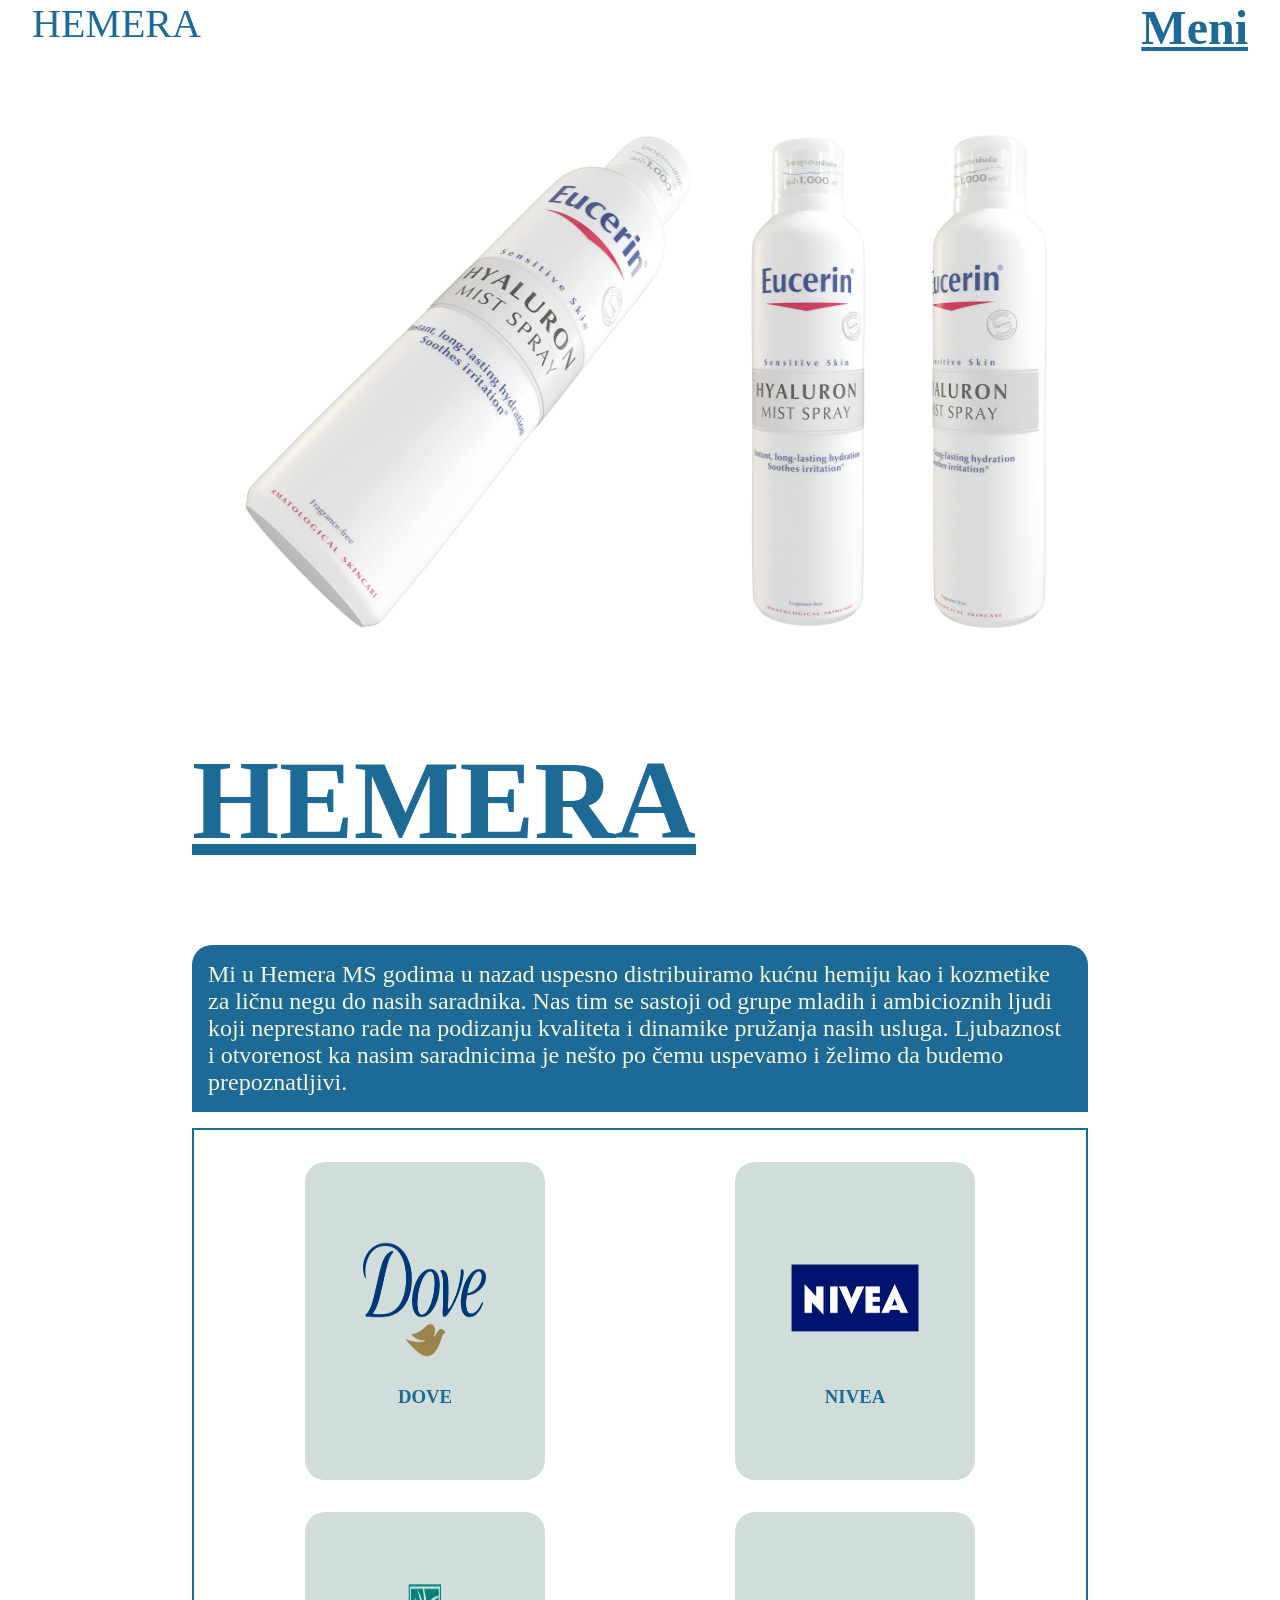
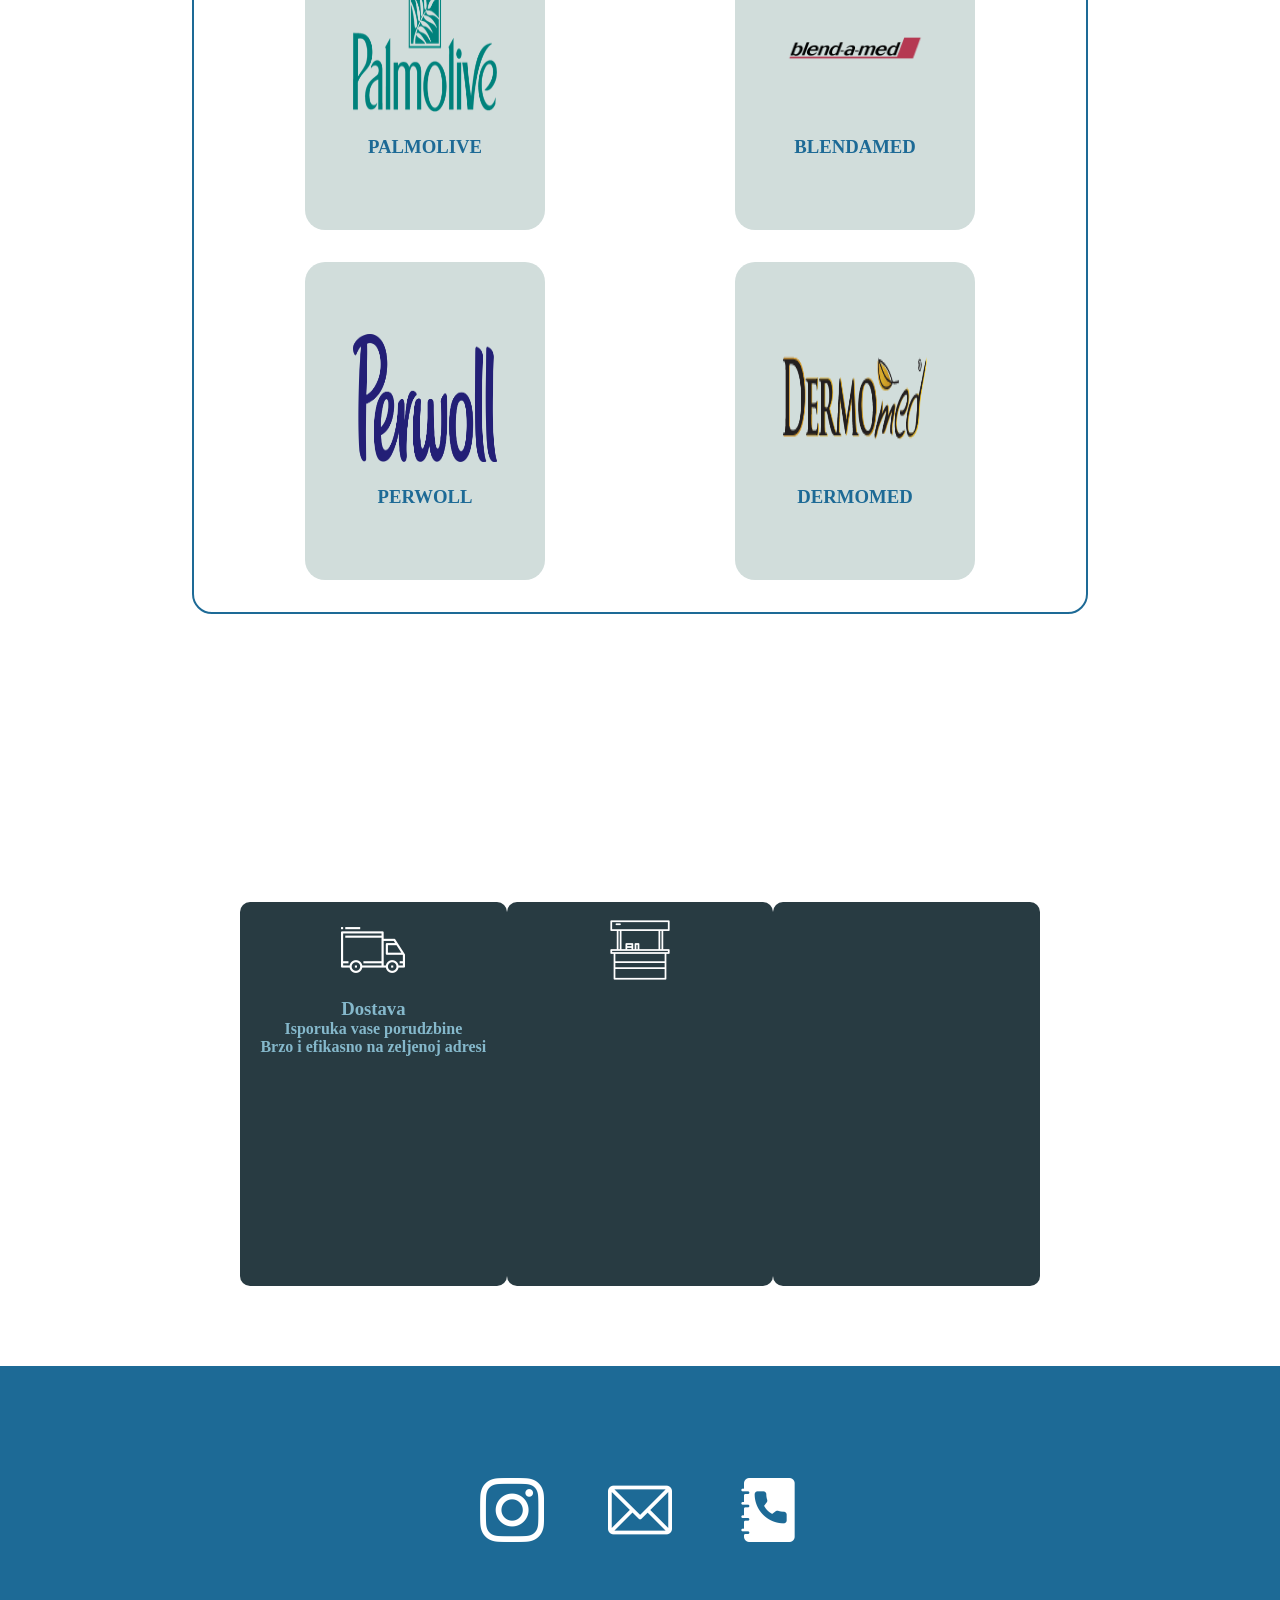
==== index.html @ ac873290 "color" ====
<!DOCTYPE html>
<html lang="en">

<head>
    <meta charset="UTF-8">
    <meta name="viewport" content="width=device-width, initial-scale=1.0">
    <meta http-equiv="X-UA-Compatible" content="ie=edge">
    <link rel="stylesheet" href="assets/css/style.css">
    <title>ITBootcamp</title>
</head>

<body>
    <header>
        <div class="header__div">
            <div class="logo">
                <a href="index.html">
                    HEMERA
                </a>
            </div>
            <div class="menu">
                <h2>Meni</h2>
            </div>
        </div>
        <div class="holder-nav">
            <nav class="nav">
                <ul class="nav-list">
                    <a href="index.html">
                        <li>Pocetna</li>
                    </a>
                    <a href="about.html">
                        <li>O nama</li>
                    </a>
                    <a href="products.html">
                        <li>Proizvodi</li>
                    </a>
                    <a href="contacts.html">
                        <li>Kontakt</li>
                    </a>
                </ul>
            </nav>
        </div>
    </header>
    <main class="main">

        <div class="slide-article">
            <img src="./assets/images/images/niveahd2.jpg" alt="slide-img" class="slide">
        </div>

        <div class="title-article">
            <h1>hemera</h1>
        </div>

        <div>
            <div class="about-article">
                <p>Mi u Hemera MS godima u nazad uspesno distribuiramo kućnu hemiju kao i kozmetike za ličnu negu do
                    nasih saradnika.
                    Nas tim se sastoji od grupe mladih i ambicioznih ljudi koji neprestano rade na podizanju kvaliteta i
                    dinamike pružanja nasih usluga.
                    Ljubaznost i otvorenost ka nasim saradnicima je nešto po čemu uspevamo i želimo da budemo
                    prepoznatljivi.
                </p>
            </div>
            <div class="cards-article">

            </div>
        </div>
        <div class="home-business">
            
        </div>
        <div class="services">
            <div class="services-item">
                <img src="/assets/images/images/truck.png" alt="truck">
                <h3>Dostava</h3>
                <h4>Isporuka vase porudzbine</h4>
                <h4>Brzo i efikasno na zeljenoj adresi</h4>
                
            </div>
            <div class="services-item">
                <img src="/assets/images/images/market (2).png" alt="">
            </div>
            <div class="services-item"></div>
        </div>
    </main>
    <footer class="footer">
        <div>
            <div>
                <img src="../assets/images/images/instagram.png" alt="instagram">
            </div>
            <div>
                <img src="../assets/images/images/email.png" alt="email">
            </div>
            <div>
                <img src="../assets/images/images/phone-book.png" alt="phone-book">
            </div>
        </div>
    </footer>

    <script src="src/clicks.js"></script>
    <script src="src/home.js"></script>
</body>

</html>
---- assets/css/style.css ----
/*type------------------------------------------*/
* {
  box-sizing: border-box;
  margin: 0;
  padding: 0;
  
}
html, body{
  padding:0;
  margin:0;
  text-align: center;
  display: flex;
  flex-direction: column;
  align-items: center;
  width: 100%;
  height: 100%;
  font-family: 'Mali', cursive;
}

header {
  
  margin: 0;
  padding: 0;
  width: 100%;
  display: flex;
  flex-direction: column;
  /* background: rgb(206, 205, 196); */
  position: fixed;
  top: 0;
  z-index: 20;
}
.header__div{
  width: 100vw;
  display: flex;
  justify-content: space-between;
}
.logo {
  
  margin-left: 1rem;
  width: 5rem;
  height: 5rem;
}
.logo a {
  color: #1D6A96;
  font-size: 2.5rem;
  text-decoration: none;
  margin: 1rem;
}
.nav {
  display: none;
  flex-direction: column;
  align-items: center;
  justify-content: flex-end;
  height: 80vh;
  width: 100%;
  margin-top: 7rem;
  margin-bottom: 0;
  background-color:#1D6A96;
}
.display {
  display: flex;
}

.display_none {
  display: none;
}
.nav-list a {
  list-style: none;
  margin-right: 2rem;
  
}

.nav-list a {
  text-decoration: none;
  padding: 0.5rem 1rem ;
  color:rgba(255, 247, 247, 0.2);
  font-weight: 700;
  font-size: 3rem;
  
}

.nav-list li:hover,
.nav-list li:active {
  border-radius: 20px;
  text-decoration: none;
  border-bottom: 4px solid rgb(255, 247, 247);
  color: rgb(255, 247, 247);
}
.menu {
  color: #1D6A96;
  margin-right: 2rem;
  text-decoration: underline;
  font-size: 2rem;
}
.menu:hover {
  cursor: pointer;
}

/* FOOTER */
footer {
  width: 100%;
  height: 20rem;
  background-color: #1D6A96;
  display: flex;
  justify-content: center;
  align-items: center;
  margin: 0;
  padding: 7rem;
}
footer div {
  display: flex;
  align-items: center;
  justify-content: space-around;
  cursor: pointer;
}
footer img {
  width: 4rem;
  height: 4rem;
  margin: 0 2rem;
}

/* HOME */
main {
  width: 100%;
  display: flex;
  flex-direction: column;
  align-items: center;
  margin: 0;
}
main section {
  width: 70vw;
}

.slide-article img {
  margin-top: 7rem;
  width: 70vw;
  height: 60vh;
}

.title-article {
  margin: 5rem 0;
  width: 70vw;
  text-transform: uppercase;
  font-size: 3.5rem;
  text-align: left;
  color: #1D6A96;
  text-decoration: underline;
}

.about-article {
  width: 70vw;
  background-color:  #1D6A96;
  color: beige;
  text-align: left;
  padding: 1rem;
  font-size: 1.5rem;
  border-radius: 20px 20px 0 0;
}

.cards-article {
  margin: 1rem 0 1rem 0;
  padding: 1rem;
  width: 70vw;
  display: flex;
  flex-wrap: wrap;
  justify-content: space-around;
  border: 2px solid #1D6A96;;
  border-radius: 0 0 20px 20px;
}
 .div-card {
  display: flex;
  flex-direction: column;
  margin: 1rem 2rem;
  padding: 4.5rem 3rem;
  background: #d1dddb;
  border-radius: 20px;
  color: #1D6A96;
  font-weight: 800;
  text-transform: uppercase;
  
}
.div-card img {
    width: 9rem;
    height: 8rem;
    margin-bottom: 1.5rem;
}

.home-business{
 background:  linear-gradient(to left, #1D6A96 10%, transparent),
 url('/assets/images/images/yes.jpg') ;
 background-size: cover;
 background-position: center;
 /* filter: grayscale(100%); */
 background-attachment: fixed;
 border-radius: 10px 10px 0 0 ;
  width: 70vw;
  height: 15vw;
  color: blue;
}

.services {
  /* background-color:rgba(200, 200, 200,.4); */
  margin: 2rem 0;
  padding: 3rem;
  width: 70vw;
  display: flex;
  justify-content: space-around;
}
.services-item {
  border-radius: 10px;
  display: flex;
  flex-direction: column;
  align-items: center;
  width: 20rem;
  height: 24rem;
  background: #283b42;
  color: #85B8CB;
}
.services-item img {
  width: 6rem;
  height: 6rem;
  padding: 1rem;
}
@media (max-width: 360px){
  .slide-article {
    background-image: url('/assets/images/images/eucerin2.jpg');
  }
  .title-article {
    font-size: 2rem;
  }
}

/* ABOUT */

.about-section {
  display: flex;
  flex-direction: column;
  align-items: stretch;
  width: 70vw;
  margin: 0;
  padding: 0;
}

.about-img_div {
  width: 70vw;
  height: 70vh;
background-image: url('../images/images/dove\ 7.jpg');
background-attachment: fixed;
background-size: cover;
filter: grayscale(70);
z-index: -21;
}

.desc-left {
  width: 65vw;
  font-size: 1.3rem;
  font-weight: 600;
  padding-left: 2rem;
  margin: 4rem 0 ;
  text-align: left;
  color:  #1D6A96;
  border-left: 6px solid #1D6A96;;
}
.desc-right {
  font-size: 1.3rem;
  font-weight: 600;
  padding-right: 2rem;
  margin: 4rem 0 ;
  text-align: right;
  background-color: rgba(80, 57, 184,0.1);;
  color:  #1D6A96;
  border-right: 6px solid #1D6A96;
  border-radius: 10px 0 0 10px;
}

.about-section p::first-letter {
  padding-left: 1rem;
}
.about-section h1 {
  
  margin: 7rem 0 3rem;
  width: 70vw;
  text-transform: uppercase;
  font-size: 4rem;
  text-align: left;
  color: #1D6A96;
  text-decoration: underline;
}

@media(max-width: 360px) {
  .about-section h1 {
    font-size: 2rem;
  }
}


/* PRODUCTS */


#select {
  font-size: 1.2rem;
  width: 12rem;
  background-color: none;
  color: rgba(80, 57, 184, 1);
  padding: 0.4rem;
  border-radius: 10px;
  outline: none;
}
.option:hover {
  background: rgba(80, 57, 184, 1);
}
.full-price {
  margin: 9rem  0 2rem  ;
  border-bottom: 6px solid rgba(80, 57, 184,0.5);
  color: #1D6A96;
  font-size: 2rem;
}

.full-price a {
  text-decoration: none;
  color: rgba(80, 57, 184, 1);
}
.articles-div {
  display: flex;
  justify-content: center;
  flex-wrap: wrap;
  margin-top: 7rem;
  padding: 3rem;

}
.articles-div div {
  margin: 1.6rem;
  font-size: 0.8rem;
  padding: 0.5rem;
  width: 8rem;
}

.articles-div div:hover{
  box-shadow: gray 5px 5px 5px 5px;
  font-weight: 500;

}

.articles-div div:hover p {
  color: rgba(80, 57, 184,1);;
}


.articles-div img {
  width: 6rem;
  height: 6rem;
  margin: 1.3rem 0;
}
@media(max-width: 360px) {
  .main {
    width: 100%;
  }
  .articles-div img {
    width: 3rem;
    height: 3rem;
    margin: 1.3rem 0;
  }
  .articles-div div {
    width: 5rem;
    margin: 1rem;
  }
}

/* CONTACTS */


.contact-holder {
  display: flex;
  flex-direction: column;
  align-items: center;
  justify-content: center;
  width: 100%;
} 

.contact-holder article {
  display: flex;
  justify-content: center;
  width: 70vw;
}

.contact-img {
  background: url('/assets/images/images/kontakt.jpg') no-repeat;
  background-size: cover;
  filter: grayscale(10);
  background-attachment: fixed;
  margin: 9rem 0 4rem;
  display: flex;
  justify-content: center;
  align-items: center;
  width: 100%;
  height: 70vh;
  padding: 10rem 0 5rem 0;
}

.contact-txt {
  display: flex;
  flex-direction: column;
  /* align-items: center; */
  font-size: 1rem;
  text-transform: capitalize;
  padding: 1.3rem 2.5rem;
  color: #1D6A96;
  width: 70vw;;
  text-align: left;
}

.contact-txt p{
  padding: 1rem 0;
}

@media(max-width: 360px) {
  .contact-img {
    height: 100px;
  }
  .contact-holder article {
    width: 100%;
    display: flex;
    flex-direction: column;
    align-items: center;
  }
}
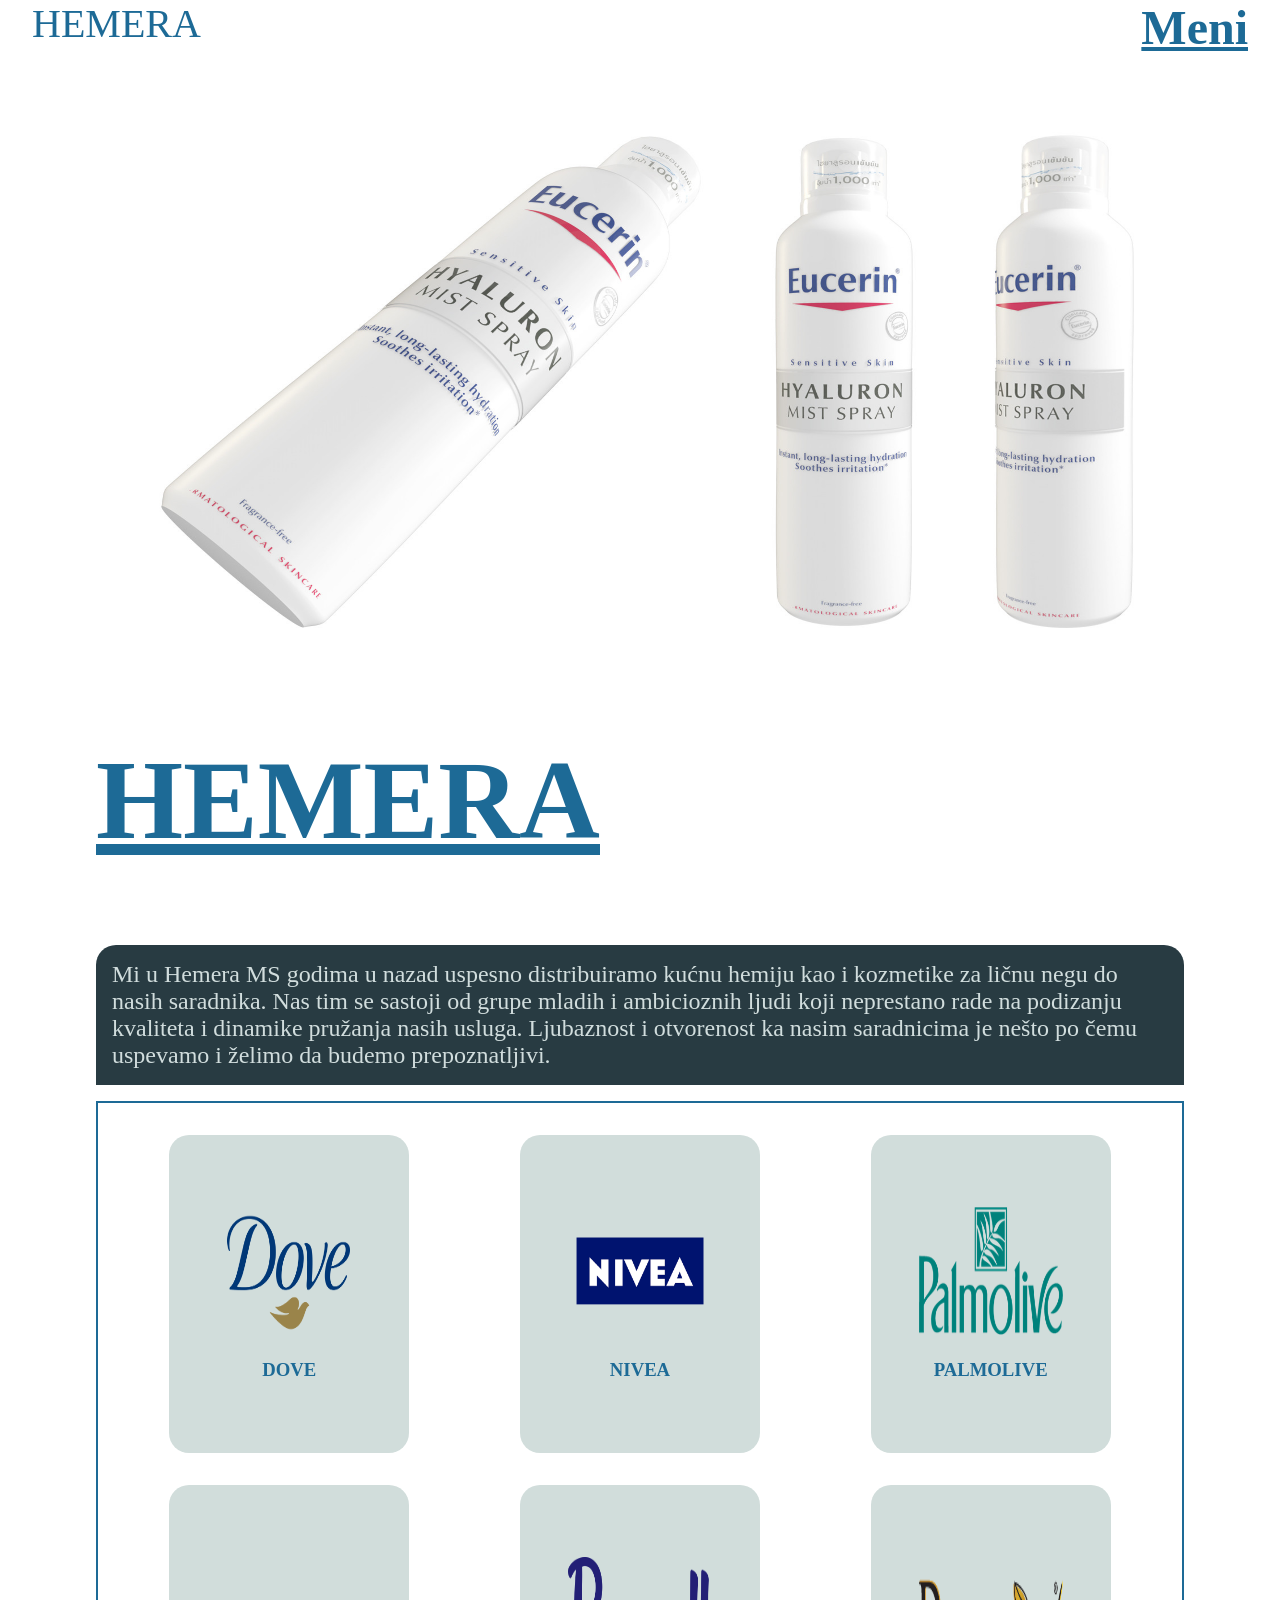
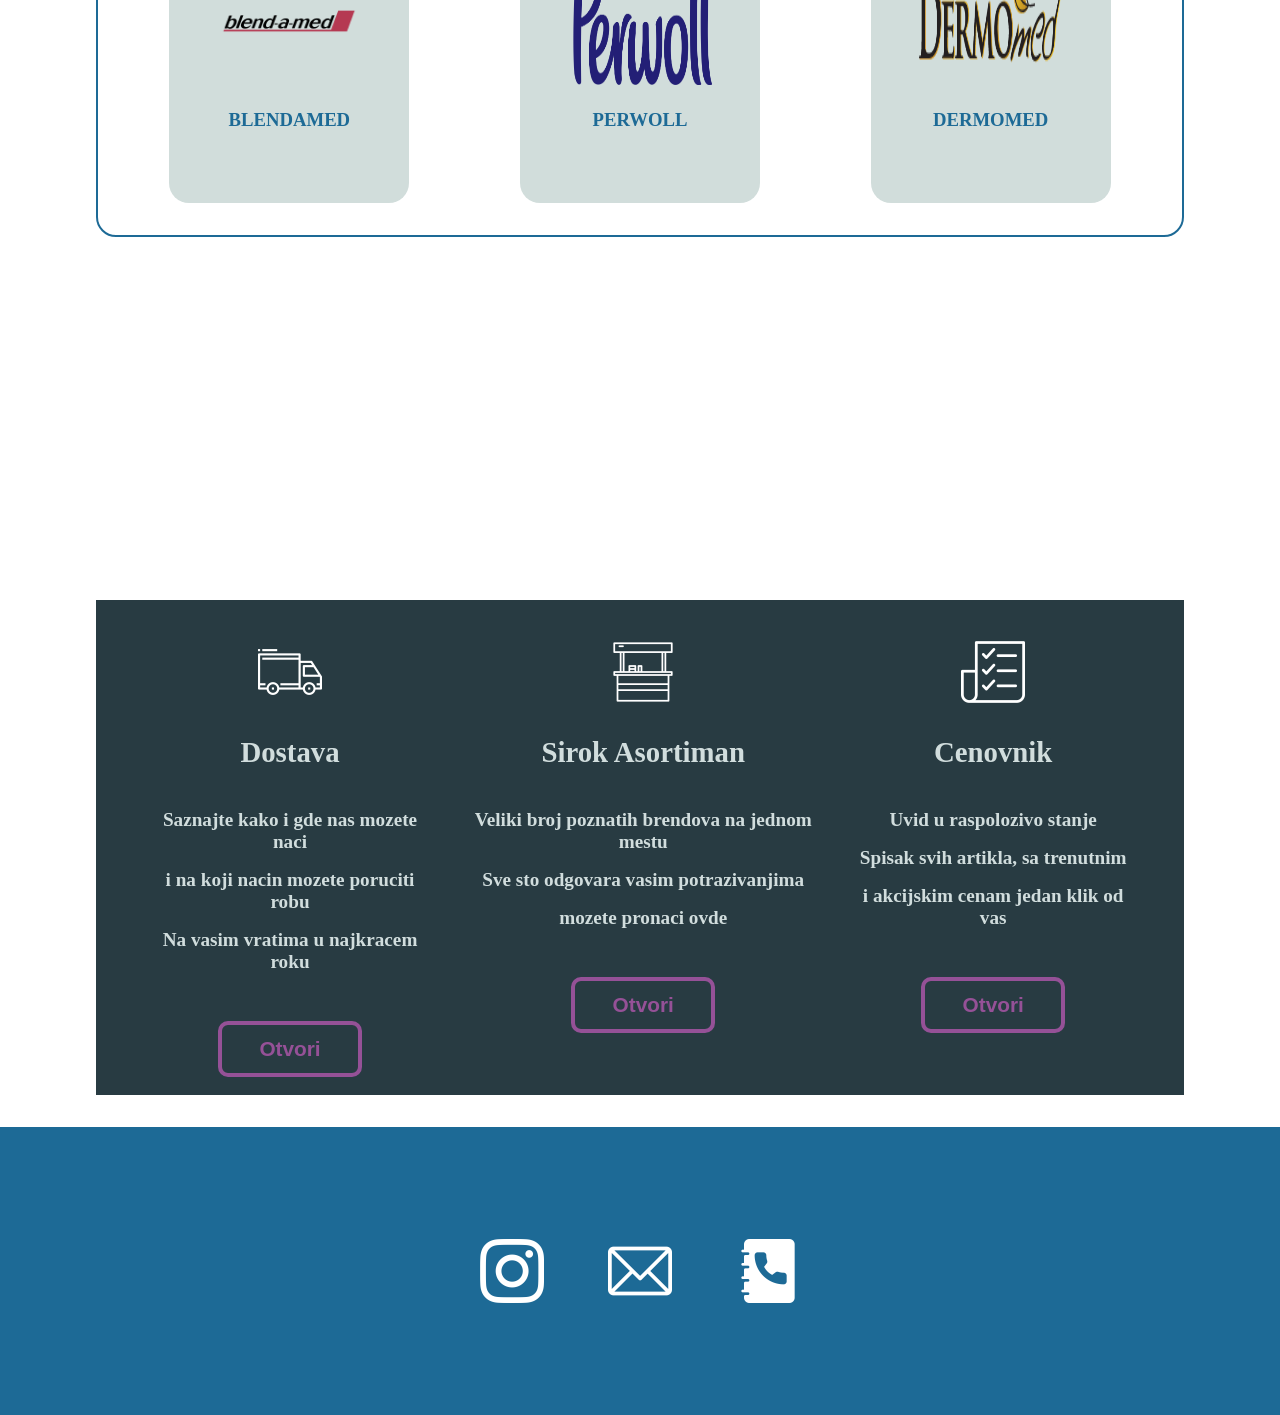
==== commit 06be988a: "style" ====
--- a/index.html
+++ b/index.html
@@ -68,17 +68,36 @@
             
         </div>
         <div class="services">
-            <div class="services-item">
+            <article class="services__item">
                 <img src="/assets/images/images/truck.png" alt="truck">
-                <h3>Dostava</h3>
-                <h4>Isporuka vase porudzbine</h4>
-                <h4>Brzo i efikasno na zeljenoj adresi</h4>
-                
-            </div>
-            <div class="services-item">
-                <img src="/assets/images/images/market (2).png" alt="">
-            </div>
-            <div class="services-item"></div>
+                <h1>Dostava</h1>
+                <p>Saznajte kako i gde nas mozete naci</p>
+                <p>i na koji nacin mozete poruciti robu</p>
+                <p>Na vasim vratima u najkracem roku</p>
+                <a href="/contacts.html">
+                    <button>Otvori</button>
+                </a>
+            </article>
+            <article class="services__item">
+                <img src="/assets/images/images/market (2).png" alt="market">
+                <h1>Sirok Asortiman</h1>
+                <p>Veliki broj poznatih brendova na jednom mestu</p>
+                <p>Sve sto odgovara vasim potrazivanjima</p>
+                <p>mozete pronaci ovde</p>
+                <a href="/products.html">
+                    <button>Otvori</button>
+                </a>
+            </article>
+            <article class="services__item">
+                <img src="/assets/images/images/list.png" alt="list">
+                <h1>Cenovnik</h1>
+                <p>Uvid u raspolozivo stanje</p>
+                <P>Spisak svih artikla, sa trenutnim</P>
+                <p>i akcijskim cenam jedan klik od vas</p>
+                <a href="/cenovnik.xls">
+                    <button id="services__btn--cta">Otvori</button>
+                </a>
+            </article>
         </div>
     </main>
     <footer class="footer">
--- a/assets/css/style.css
+++ b/assets/css/style.css
@@ -133,13 +133,13 @@
 
 .slide-article img {
   margin-top: 7rem;
-  width: 70vw;
+  width: 85vw;
   height: 60vh;
 }
 
 .title-article {
   margin: 5rem 0;
-  width: 70vw;
+  width: 85vw;
   text-transform: uppercase;
   font-size: 3.5rem;
   text-align: left;
@@ -148,9 +148,9 @@
 }
 
 .about-article {
-  width: 70vw;
-  background-color:  #1D6A96;
-  color: beige;
+  width: 85vw;
+  background-color:  #283b42;
+  color: #d1dddd;
   text-align: left;
   padding: 1rem;
   font-size: 1.5rem;
@@ -160,7 +160,7 @@
 .cards-article {
   margin: 1rem 0 1rem 0;
   padding: 1rem;
-  width: 70vw;
+  width: 85vw;
   display: flex;
   flex-wrap: wrap;
   justify-content: space-around;
@@ -193,34 +193,69 @@
  /* filter: grayscale(100%); */
  background-attachment: fixed;
  border-radius: 10px 10px 0 0 ;
-  width: 70vw;
-  height: 15vw;
+  width: 85vw;
+  height: 35vh;
   color: blue;
 }
 
 .services {
   /* background-color:rgba(200, 200, 200,.4); */
   margin: 2rem 0;
-  padding: 3rem;
+  padding: 2.5rem;
   width: 70vw;
   display: flex;
   justify-content: space-around;
-}
-.services-item {
+  width: 85vw;
+  height: 55vh;
+  background-color: #283b42;;
+}
+
+.services__item {
+  color: #d1dddd;
+  display: flex;
+  flex-direction: column;
+  align-items: center;
+  justify-content: baseline;
+  
+}
+.services__item h1 {
+  font-size: 1.8rem;
+  margin-bottom: 2rem;
+}
+.services__item p {
+  font-weight: bold;
+  font-size: 1.2rem;
+  margin: 0.5rem;
+}
+.services__item img {
+  width: 4rem;
+  height: 4rem;
+  margin-bottom: 2rem;
+}
+.services__item button {
+  width: 9rem;
+  height: 3.5rem;
+  margin-top: 2.5rem;
+  background: none;
   border-radius: 10px;
-  display: flex;
-  flex-direction: column;
-  align-items: center;
-  width: 20rem;
-  height: 24rem;
-  background: #283b42;
-  color: #85B8CB;
-}
-.services-item img {
-  width: 6rem;
-  height: 6rem;
-  padding: 1rem;
-}
+  border: 4px solid #955197;;
+  color: #955197;;
+  font-size: 1.3rem;
+  font-weight: 600;
+  cursor: pointer;
+  outline: none;
+}
+.services__item button:hover {
+  border: none;
+  border: 6px solid #955197;;
+  font-size: 2rem;
+  color: #d1dddd;
+  transition-property: border;
+  transition-duration: 500ms;
+}
+
+
+
 @media (max-width: 360px){
   .slide-article {
     background-image: url('/assets/images/images/eucerin2.jpg');
@@ -235,14 +270,14 @@
 .about-section {
   display: flex;
   flex-direction: column;
-  align-items: stretch;
-  width: 70vw;
+  align-items: baseline;
+  width: 85vw;
   margin: 0;
   padding: 0;
 }
 
 .about-img_div {
-  width: 70vw;
+  width: 85vw;
   height: 70vh;
 background-image: url('../images/images/dove\ 7.jpg');
 background-attachment: fixed;
@@ -261,7 +296,13 @@
   color:  #1D6A96;
   border-left: 6px solid #1D6A96;;
 }
+.about-section article {
+  display: flex;
+  flex-wrap: wrap;
+  justify-content: space-evenly;
+}
 .desc-right {
+  width: 65vw;
   font-size: 1.3rem;
   font-weight: 600;
   padding-right: 2rem;
@@ -311,14 +352,15 @@
 }
 .full-price {
   margin: 9rem  0 2rem  ;
-  border-bottom: 6px solid rgba(80, 57, 184,0.5);
-  color: #1D6A96;
-  font-size: 2rem;
+  border-bottom: 6px solid #283b42;
+  color: #1D6A96;
+  font-size: 3rem;
+  font-weight: 700;
 }
 
 .full-price a {
   text-decoration: none;
-  color: rgba(80, 57, 184, 1);
+  color: #283b42;
 }
 .articles-div {
   display: flex;
@@ -326,34 +368,41 @@
   flex-wrap: wrap;
   margin-top: 7rem;
   padding: 3rem;
-
+  width: 85vw;
 }
 .articles-div div {
+  display: flex;
+  flex-direction: column;
+  justify-content: space-around;
+  align-items: center;
   margin: 1.6rem;
-  font-size: 0.8rem;
+  font-size: 1.2rem;
   padding: 0.5rem;
-  width: 8rem;
-}
-
+  width: 14rem;
+  height: 18rem;
+  font-size: 1rem;
+}
 .articles-div div:hover{
   box-shadow: gray 5px 5px 5px 5px;
   font-weight: 500;
 
 }
-
 .articles-div div:hover p {
-  color: rgba(80, 57, 184,1);;
-}
-
-
+  color: #283b42;
+  font-weight: 700;
+  font-size: 1rem;
+}
 .articles-div img {
-  width: 6rem;
-  height: 6rem;
+  width: 10rem;
+  height: 10rem;
   margin: 1.3rem 0;
 }
 @media(max-width: 360px) {
   .main {
     width: 100%;
+  }
+  .articles-div {
+    padding: 0;
   }
   .articles-div img {
     width: 3rem;
@@ -362,7 +411,20 @@
   }
   .articles-div div {
     width: 5rem;
+    height: 5rem;
     margin: 1rem;
+    padding: 0;
+    font-size: 0.5rem;
+  }
+  .articles-div div:hover{
+    box-shadow: none;
+    font-size: 0.5rem;
+    padding: 0;
+    font-weight: 100;
+  }
+  .articles-div div:hover p {
+    font-weight: 100;
+    font-size: 0.5rem;
   }
 }
 
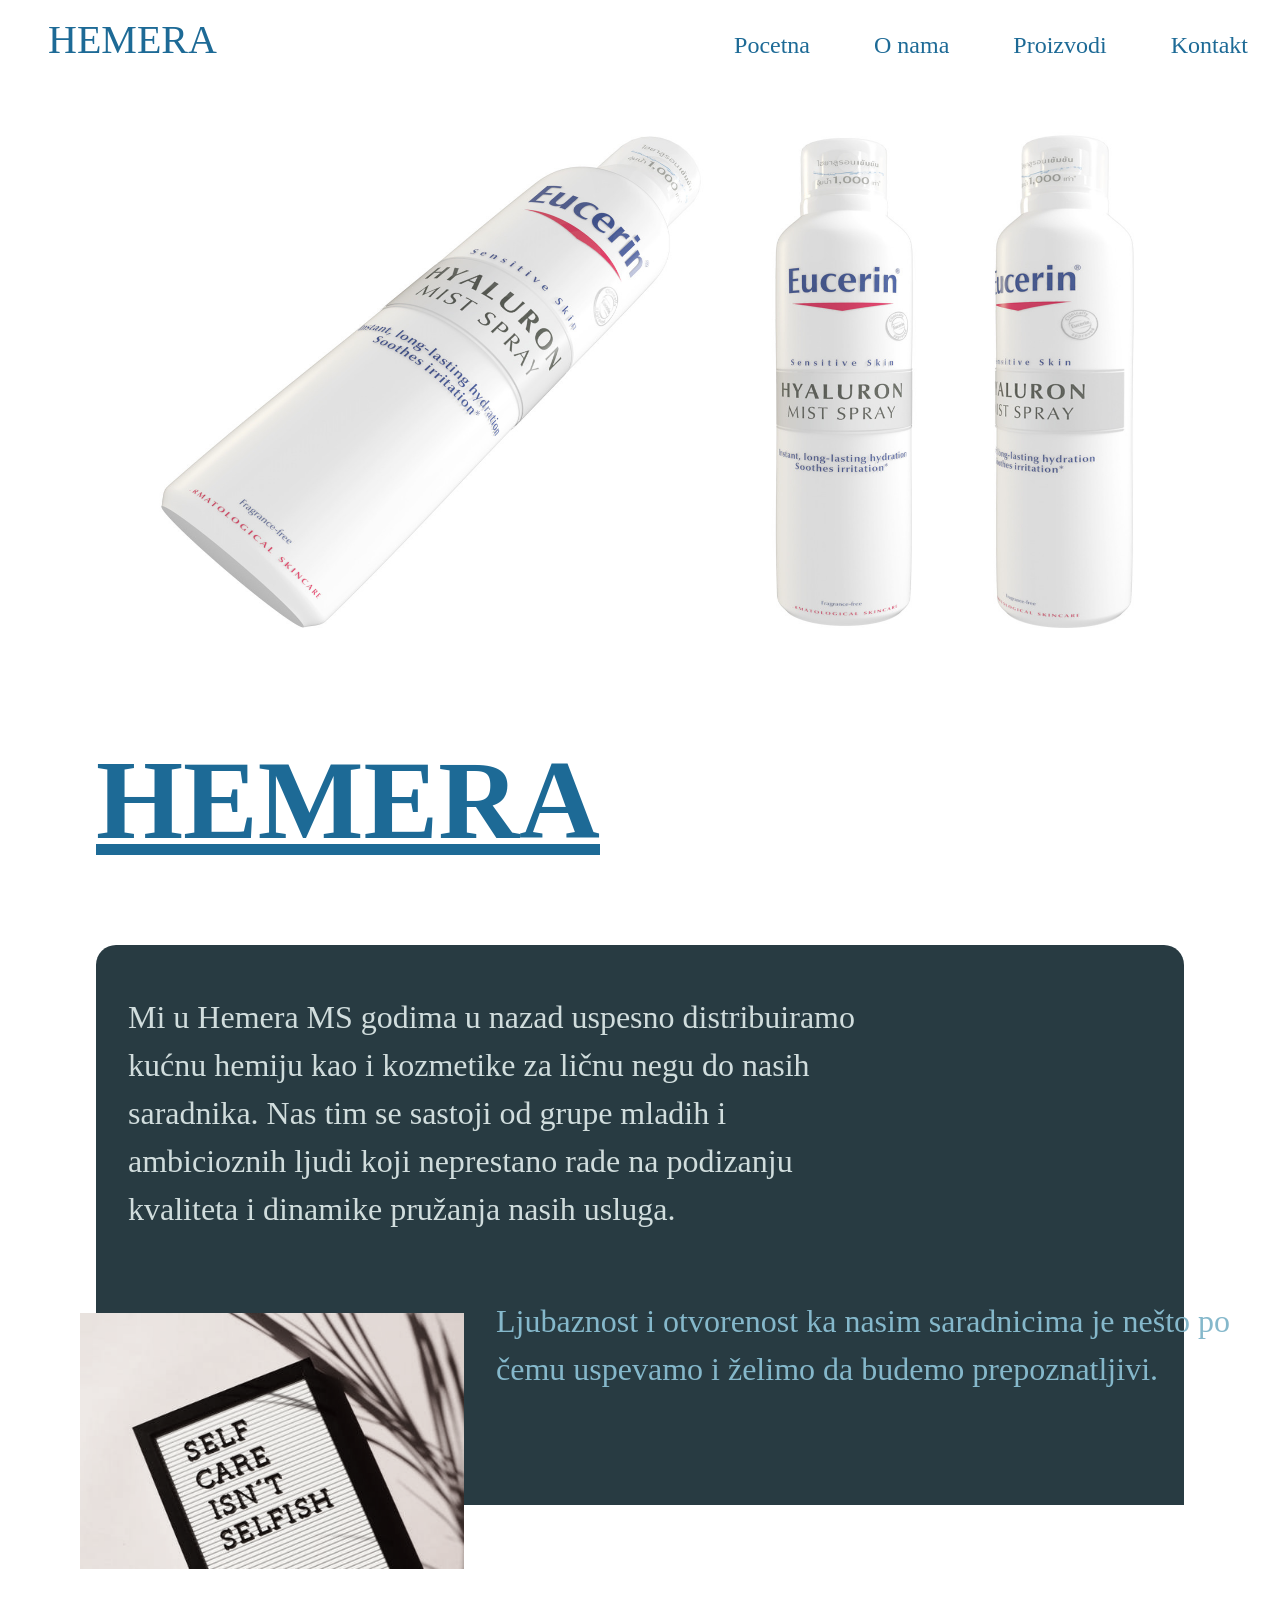
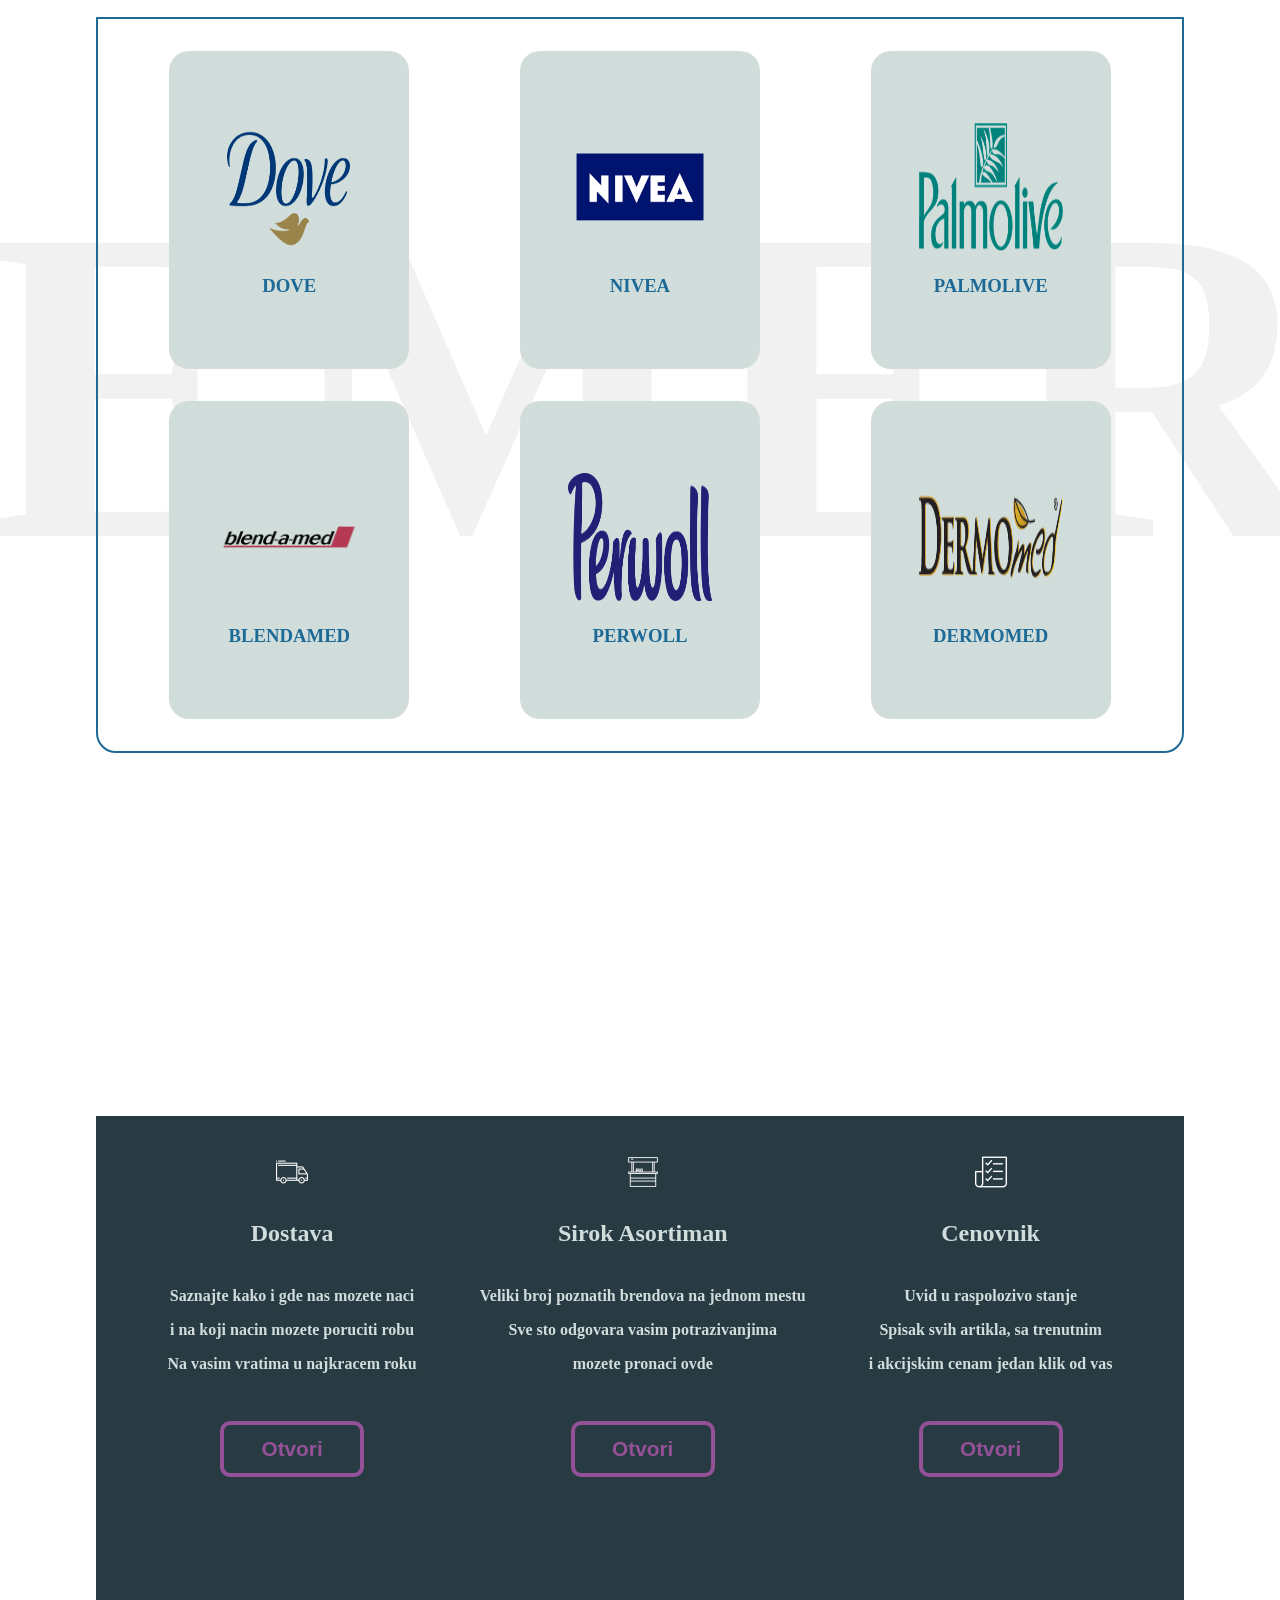
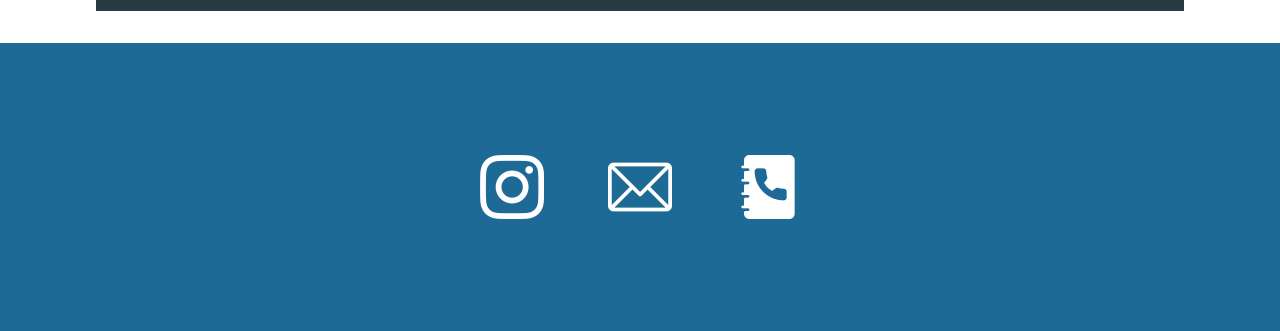
==== commit 5de59c12: "home" ====
--- a/index.html
+++ b/index.html
@@ -6,7 +6,7 @@
     <meta name="viewport" content="width=device-width, initial-scale=1.0">
     <meta http-equiv="X-UA-Compatible" content="ie=edge">
     <link rel="stylesheet" href="assets/css/style.css">
-    <title>ITBootcamp</title>
+    <title>HEMERA</title>
 </head>
 
 <body>
@@ -20,8 +20,6 @@
             <div class="menu">
                 <h2>Meni</h2>
             </div>
-        </div>
-        <div class="holder-nav">
             <nav class="nav">
                 <ul class="nav-list">
                     <a href="index.html">
@@ -38,8 +36,28 @@
                     </a>
                 </ul>
             </nav>
-        </div>
+        </div>    
+            <nav class="nav--mob">
+                <ul class="nav-list-mob">
+                    <a href="index.html">
+                        <li>Pocetna</li>
+                    </a>
+                    <a href="about.html">
+                        <li>O nama</li>
+                    </a>
+                    <a href="products.html">
+                        <li>Proizvodi</li>
+                    </a>
+                    <a href="contacts.html">
+                        <li>Kontakt</li>
+                    </a>
+                </ul>
+            </nav>
+
     </header>
+    </div>
+
+
     <main class="main">
 
         <div class="slide-article">
@@ -52,20 +70,21 @@
 
         <div>
             <div class="about-article">
+                <img src="/assets/images/images/self-care.jpeg" alt="self-care">
                 <p>Mi u Hemera MS godima u nazad uspesno distribuiramo kućnu hemiju kao i kozmetike za ličnu negu do
                     nasih saradnika.
                     Nas tim se sastoji od grupe mladih i ambicioznih ljudi koji neprestano rade na podizanju kvaliteta i
-                    dinamike pružanja nasih usluga.
-                    Ljubaznost i otvorenost ka nasim saradnicima je nešto po čemu uspevamo i želimo da budemo
-                    prepoznatljivi.
+                    dinamike pružanja nasih usluga.</p>
+                    <p id="different">Ljubaznost i otvorenost ka nasim saradnicima je nešto po čemu uspevamo i želimo da budemo
+                        prepoznatljivi.</p>
                 </p>
             </div>
             <div class="cards-article">
-
+                <H1>hemera</H1>
             </div>
         </div>
         <div class="home-business">
-            
+
         </div>
         <div class="services">
             <article class="services__item">
--- a/assets/css/style.css
+++ b/assets/css/style.css
@@ -22,20 +22,21 @@
   margin: 0;
   padding: 0;
   width: 100%;
-  display: flex;
-  flex-direction: column;
-  /* background: rgb(206, 205, 196); */
+  align-items: flex-end;
+  display: flex;
+  flex-direction: column;
   position: fixed;
   top: 0;
   z-index: 20;
 }
 .header__div{
-  width: 100vw;
+  background-color: white;
+  width: 100%;
   display: flex;
   justify-content: space-between;
 }
 .logo {
-  
+  padding: 1rem;
   margin-left: 1rem;
   width: 5rem;
   height: 5rem;
@@ -46,31 +47,48 @@
   text-decoration: none;
   margin: 1rem;
 }
-.nav {
+.nav-list{
+  color: black;
+  display: flex;
+  justify-content: space-around;
+  width: 100%;
+  list-style-type: none;
+}
+
+.nav-list a {
+  padding: 2rem;
+  text-decoration: none;
+  color: #1D6A96;
+  font-size: 1.5rem;
+}
+.nav--mob {
   display: none;
   flex-direction: column;
   align-items: center;
   justify-content: flex-end;
-  height: 80vh;
+  height: 85vh;
   width: 100%;
   margin-top: 7rem;
-  margin-bottom: 0;
+  
   background-color:#1D6A96;
+  align-self: flex-end;
 }
 .display {
   display: flex;
+  
 }
 
 .display_none {
   display: none;
 }
-.nav-list a {
+
+.nav-list-mob a {
   list-style: none;
   margin-right: 2rem;
   
 }
 
-.nav-list a {
+.nav-list-mob a {
   text-decoration: none;
   padding: 0.5rem 1rem ;
   color:rgba(255, 247, 247, 0.2);
@@ -79,14 +97,15 @@
   
 }
 
-.nav-list li:hover,
-.nav-list li:active {
+.nav-list-mob li:hover,
+.nav-list-mob li:active {
   border-radius: 20px;
   text-decoration: none;
   border-bottom: 4px solid rgb(255, 247, 247);
   color: rgb(255, 247, 247);
 }
 .menu {
+  display: none;
   color: #1D6A96;
   margin-right: 2rem;
   text-decoration: underline;
@@ -148,16 +167,43 @@
 }
 
 .about-article {
+  display: flex;
+  flex-direction: column;
   width: 85vw;
   background-color:  #283b42;
   color: #d1dddd;
+  padding: 1rem;
+  margin-bottom: 7rem;
+  border-radius: 20px 20px 0 0;
+  position: relative;
+
+}
+.about-article p {
   text-align: left;
-  padding: 1rem;
-  font-size: 1.5rem;
-  border-radius: 20px 20px 0 0;
+  width: 70%;
+  margin: 2rem 1rem;
+  line-height: 3rem;
+  font-size: 2rem;
+  
+  
+
+}
+#different {
+  color: #85b8cb;
+  text-align: left;
+  margin-left: 24rem ;
+}
+.about-article img {
+  filter: grayscale(80%);
+  width: 24rem;
+  position: absolute;
+  bottom: -4em;
+  left: -1em;
+  z-index: 2;
 }
 
 .cards-article {
+  position: relative;
   margin: 1rem 0 1rem 0;
   padding: 1rem;
   width: 85vw;
@@ -166,6 +212,15 @@
   justify-content: space-around;
   border: 2px solid #1D6A96;;
   border-radius: 0 0 20px 20px;
+}
+
+.cards-article h1 {
+  position: absolute;
+  align-self: center;
+  z-index: -4;
+  text-transform: uppercase;
+  font-size: 28rem;
+  color: rgba(189, 185, 185, .2);
 }
  .div-card {
   display: flex;
@@ -254,15 +309,53 @@
   transition-duration: 500ms;
 }
 
-
+@media(max-width: 1440px) {
+
+ .services__item h1 {
+  font-size: 1.5rem;
+ }
+ .services__item p {
+   font-size: 1rem;
+ }
+ .services__item img {
+   width: 2rem;
+   height: 2rem;
+ }
+}
+@media(max-width: 1205px){
+  .body {
+    display: flex;
+    justify-content: center;
+  }
+  .services {
+    height: 20%;
+    display: flex;
+    align-items: center;
+  }
+  .services__item p {
+    display: none;
+  }
+}
+@media(max-width: 800px) {
+  .menu {
+    display: flex;
+  }
+  .nav {
+    display: none;
+  }
+}
 
 @media (max-width: 360px){
+
   .slide-article {
     background-image: url('/assets/images/images/eucerin2.jpg');
   }
   .title-article {
     font-size: 2rem;
   }
+  .about-article p {
+    font-size: 1.4rem;
+  }
 }
 
 /* ABOUT */
@@ -274,6 +367,7 @@
   width: 85vw;
   margin: 0;
   padding: 0;
+  
 }
 
 .about-img_div {
@@ -287,6 +381,7 @@
 }
 
 .desc-left {
+  
   width: 65vw;
   font-size: 1.3rem;
   font-weight: 600;
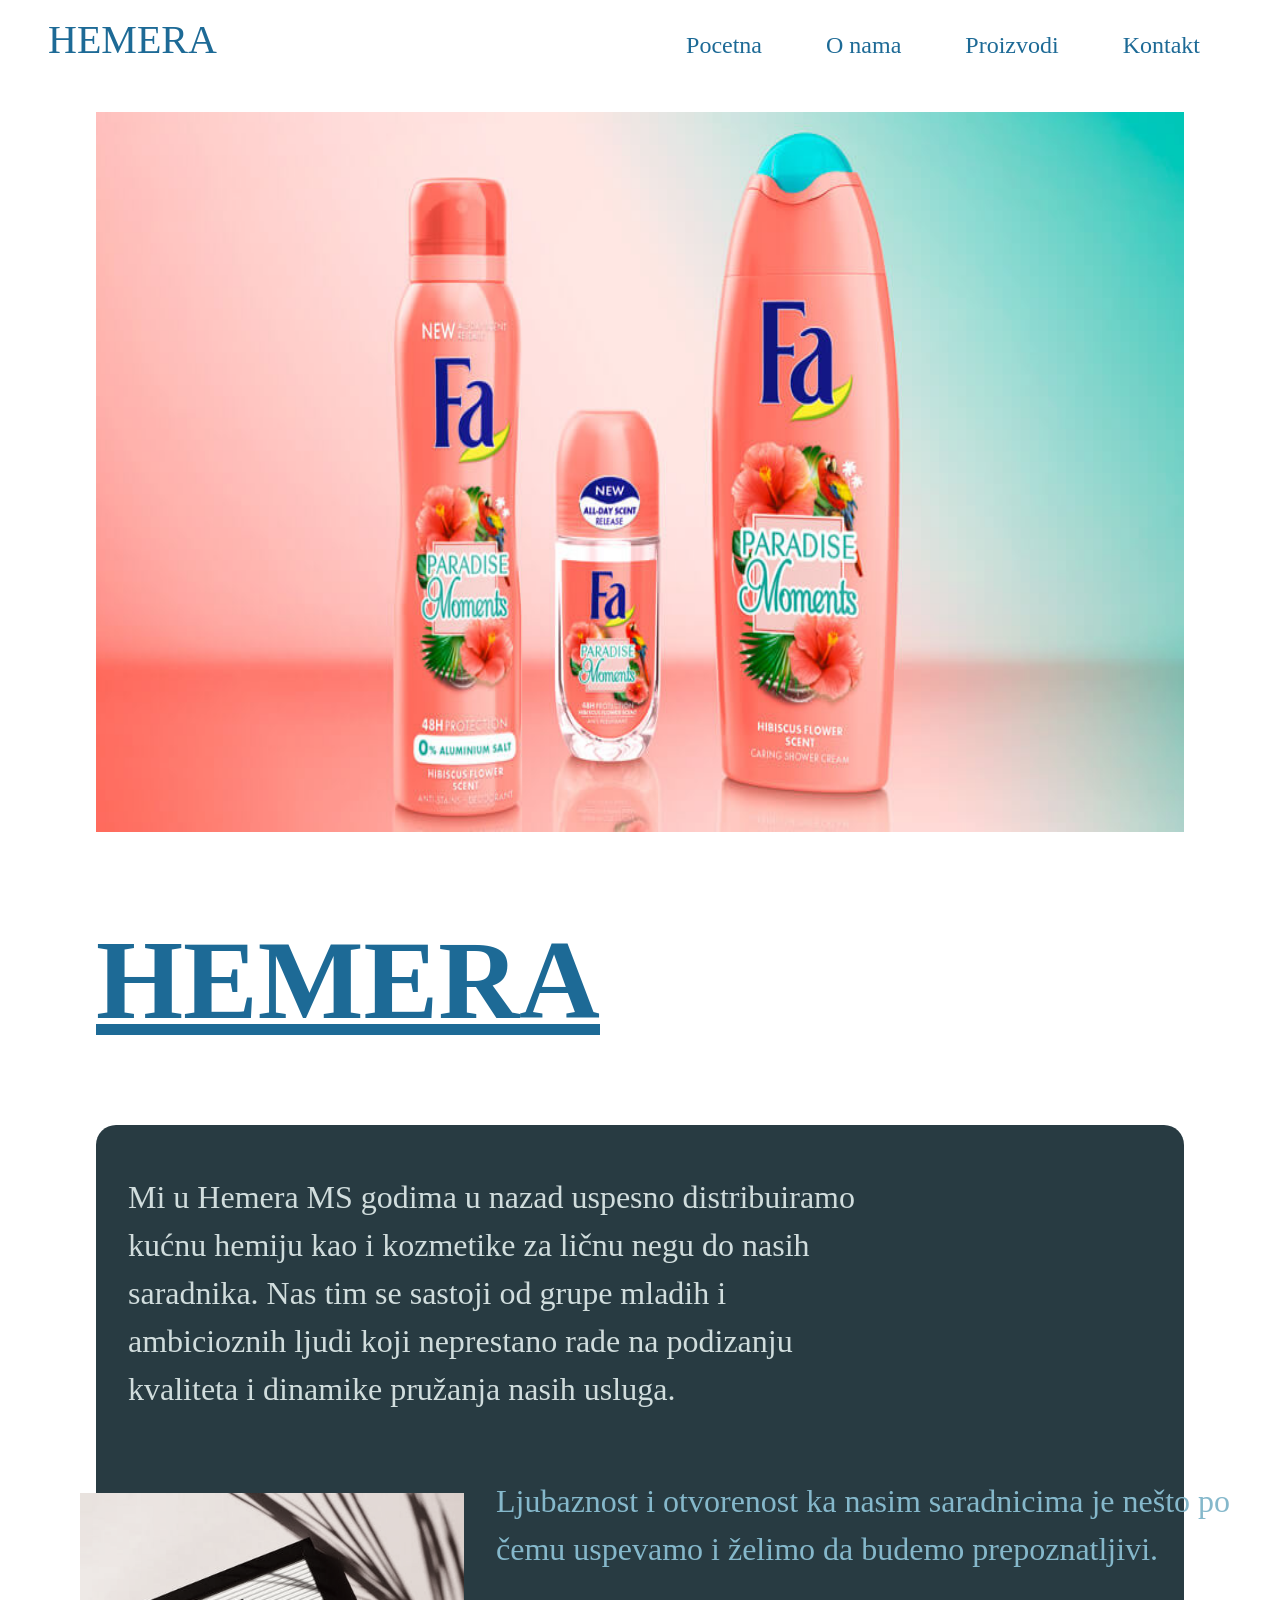
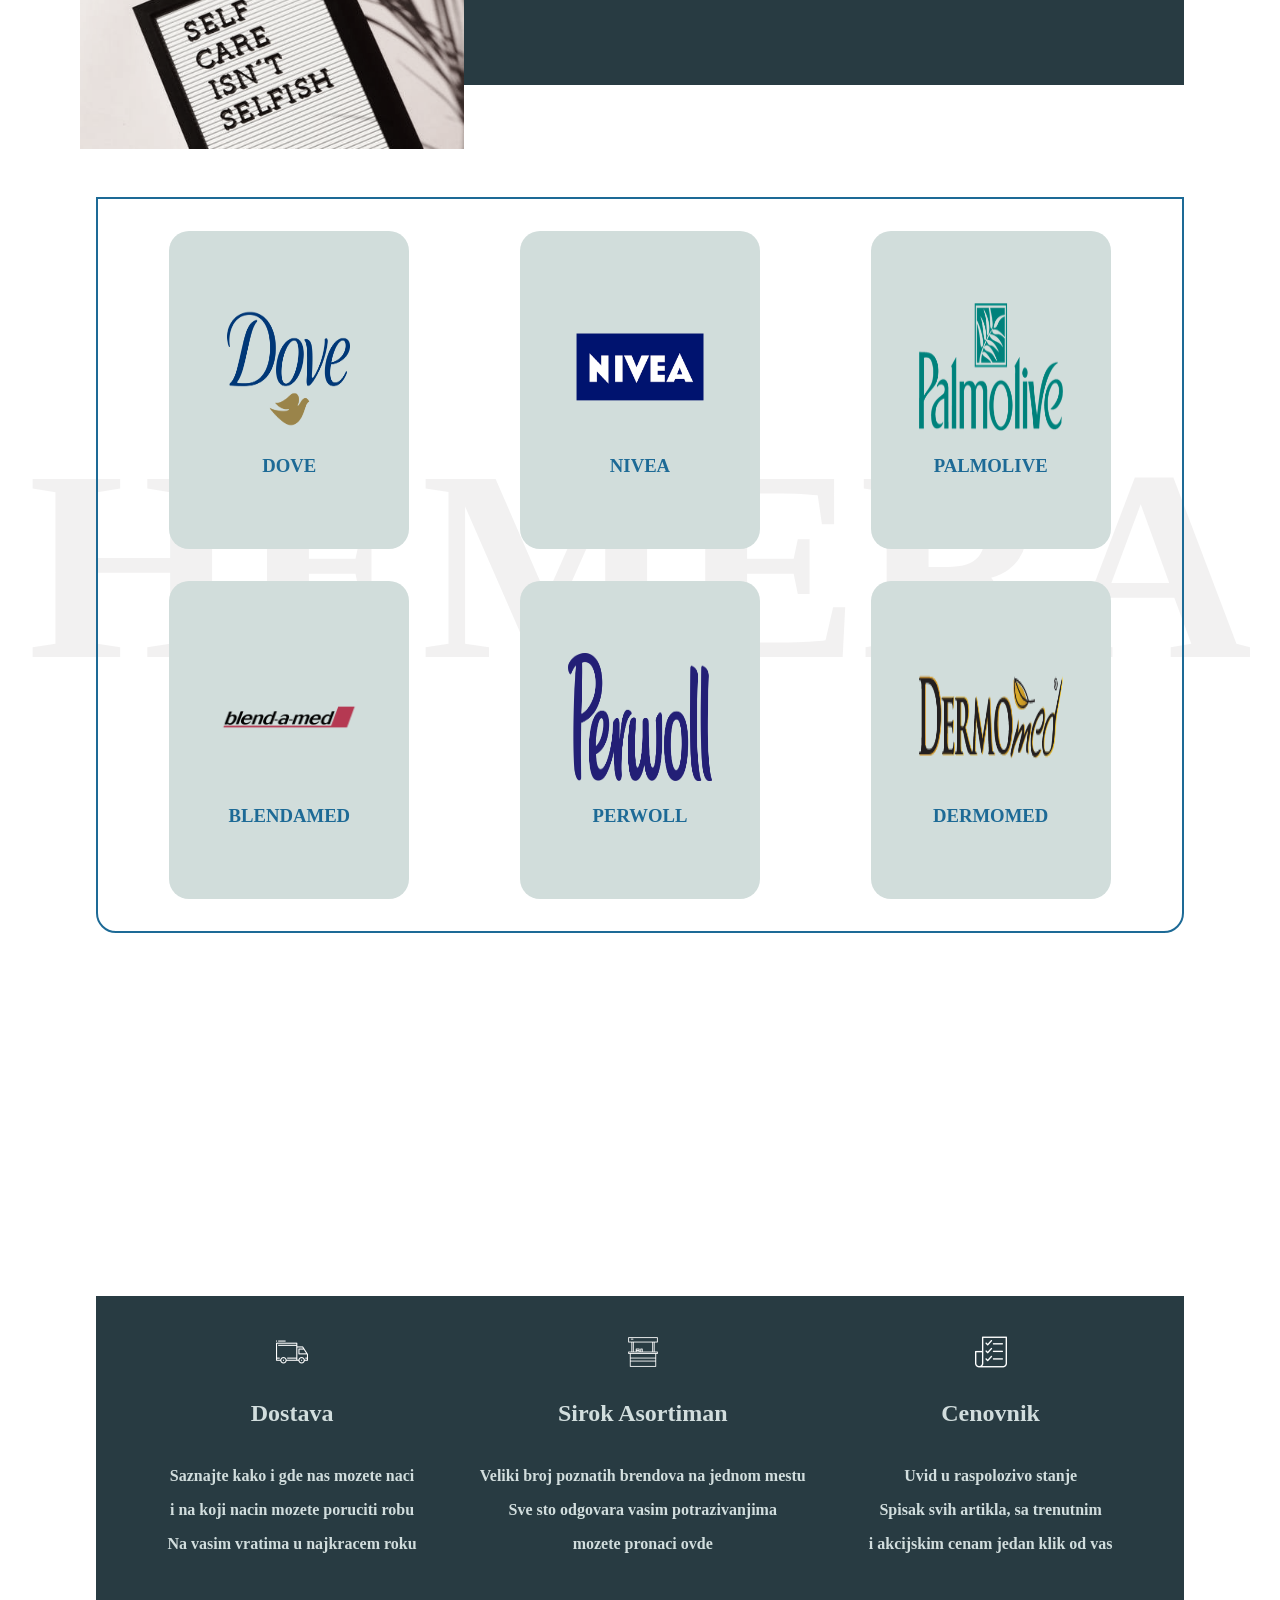
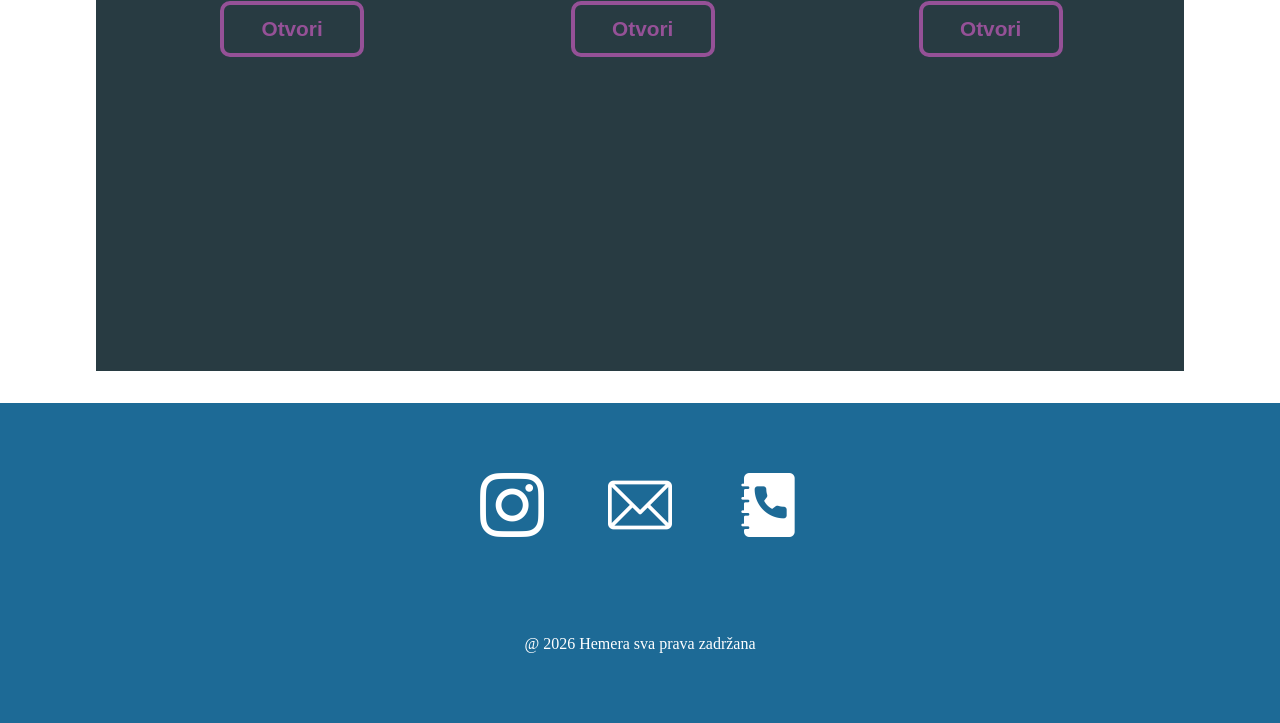
==== commit 8a7f3b6e: "products" ====
--- a/index.html
+++ b/index.html
@@ -6,7 +6,7 @@
     <meta name="viewport" content="width=device-width, initial-scale=1.0">
     <meta http-equiv="X-UA-Compatible" content="ie=edge">
     <link rel="stylesheet" href="assets/css/style.css">
-    <title>HEMERA</title>
+    <title>Veleprodaja kozmetike Hemera</title>
 </head>
 
 <body>
@@ -120,7 +120,7 @@
         </div>
     </main>
     <footer class="footer">
-        <div>
+        <div class="footer-links">
             <div>
                 <img src="../assets/images/images/instagram.png" alt="instagram">
             </div>
@@ -131,6 +131,9 @@
                 <img src="../assets/images/images/phone-book.png" alt="phone-book">
             </div>
         </div>
+        <div class="footer-txt">
+            <p>@ <span class="date"></span> Hemera sva prava zadržana</p>
+        </div>
     </footer>
 
     <script src="src/clicks.js"></script>
--- a/assets/css/style.css
+++ b/assets/css/style.css
@@ -1,9 +1,9 @@
 /*type------------------------------------------*/
 * {
-  box-sizing: border-box;
   margin: 0;
   padding: 0;
-  
+  box-sizing: border-box;
+  /* outline: 1px solid red; */
 }
 html, body{
   padding:0;
@@ -12,26 +12,30 @@
   display: flex;
   flex-direction: column;
   align-items: center;
-  width: 100%;
-  height: 100%;
+  width: 100vw;
+  /* height: 100vh; */
   font-family: 'Mali', cursive;
+  scroll-behavior: smooth;
+}
+body::-webkit-scrollbar {
+  display: none;
 }
 
 header {
   
   margin: 0;
   padding: 0;
-  width: 100%;
-  align-items: flex-end;
+  width: 100vw;
+  /* align-items: flex-end; */
   display: flex;
   flex-direction: column;
   position: fixed;
   top: 0;
   z-index: 20;
-}
-.header__div{
+} 
+ .header__div{
   background-color: white;
-  width: 100%;
+  max-width: 100vw;
   display: flex;
   justify-content: space-between;
 }
@@ -47,14 +51,15 @@
   text-decoration: none;
   margin: 1rem;
 }
+.nav {
+  margin-right: 3rem;
+}
 .nav-list{
-  color: black;
   display: flex;
   justify-content: space-around;
   width: 100%;
   list-style-type: none;
 }
-
 .nav-list a {
   padding: 2rem;
   text-decoration: none;
@@ -65,27 +70,19 @@
   display: none;
   flex-direction: column;
   align-items: center;
-  justify-content: flex-end;
+  justify-content: center;
   height: 85vh;
   width: 100%;
   margin-top: 7rem;
-  
   background-color:#1D6A96;
-  align-self: flex-end;
 }
 .display {
-  display: flex;
-  
-}
-
-.display_none {
-  display: none;
+  display: flex; 
 }
 
 .nav-list-mob a {
   list-style: none;
-  margin-right: 2rem;
-  
+  margin-right: 2rem; 
 }
 
 .nav-list-mob a {
@@ -94,7 +91,6 @@
   color:rgba(255, 247, 247, 0.2);
   font-weight: 700;
   font-size: 3rem;
-  
 }
 
 .nav-list-mob li:hover,
@@ -117,16 +113,18 @@
 
 /* FOOTER */
 footer {
-  width: 100%;
+  width: 100vw;
+  max-width: 100vw;
   height: 20rem;
   background-color: #1D6A96;
   display: flex;
+  flex-direction: column;
   justify-content: center;
   align-items: center;
   margin: 0;
-  padding: 7rem;
-}
-footer div {
+  
+}
+.footer-links {
   display: flex;
   align-items: center;
   justify-content: space-around;
@@ -137,14 +135,22 @@
   height: 4rem;
   margin: 0 2rem;
 }
+.footer-txt {
+ display: flex;
+ flex-direction: column;
+ justify-content: flex-end;
+ height: 7rem;
+ color: #fff;
+}
 
 /* HOME */
 main {
-  width: 100%;
+  max-width: 100%;
   display: flex;
   flex-direction: column;
   align-items: center;
   margin: 0;
+  padding: 0;
 }
 main section {
   width: 70vw;
@@ -153,7 +159,7 @@
 .slide-article img {
   margin-top: 7rem;
   width: 85vw;
-  height: 60vh;
+  height: 80vh;
 }
 
 .title-article {
@@ -184,9 +190,6 @@
   margin: 2rem 1rem;
   line-height: 3rem;
   font-size: 2rem;
-  
-  
-
 }
 #different {
   color: #85b8cb;
@@ -219,7 +222,8 @@
   align-self: center;
   z-index: -4;
   text-transform: uppercase;
-  font-size: 28rem;
+  max-width: 100vw;
+  font-size: 25rem;
   color: rgba(189, 185, 185, .2);
 }
  .div-card {
@@ -261,7 +265,7 @@
   display: flex;
   justify-content: space-around;
   width: 85vw;
-  height: 55vh;
+  height: 75vh;
   background-color: #283b42;;
 }
 
@@ -308,9 +312,17 @@
   transition-property: border;
   transition-duration: 500ms;
 }
+@media(max-width: 1750px) {
+  .cards-article h1 {
+    font-size: 22rem;
+  }
+}
 
 @media(max-width: 1440px) {
 
+ .cards-article h1 {
+   font-size: 19rem;
+ }
  .services__item h1 {
   font-size: 1.5rem;
  }
@@ -322,10 +334,22 @@
    height: 2rem;
  }
 }
-@media(max-width: 1205px){
+
+@media(max-width: 1330px){
+  .cards-article h1 {
+    font-size: 17rem;
+  }
+}
+@media(max-width: 1210px){
   .body {
     display: flex;
     justify-content: center;
+  }
+  .logo {
+    margin-left: 0;
+  }
+  .cards-article h1 {
+    font-size: 15rem;
   }
   .services {
     height: 20%;
@@ -335,14 +359,67 @@
   .services__item p {
     display: none;
   }
-}
-@media(max-width: 800px) {
+  #different {
+    margin-left: 0;
+    margin-bottom: 10rem;
+  }
+ .about-article p {
+   font-size: 1.4rem;
+   width: 100%;
+
+ }
+}
+
+@media(max-width: 1150px){
+  .cards-article h1 {
+    font-size: 13rem;
+  }
+}
+@media(max-width: 900px) {
   .menu {
     display: flex;
   }
   .nav {
     display: none;
   }
+  .cards-article h1 {
+    font-size: 11rem;
+  }
+}
+@media (max-width: 770px) {
+  .logo a {
+    font-size: 2rem;
+  }
+  .cards-article h1 {
+    display: none;
+  }
+  .div-card {
+    width: 10rem;
+    height: 15rem;
+    display: flex;
+    flex-direction: column;
+    align-items: center;
+  }
+  .div-card img {
+    width: 5rem;
+    height: 5rem;
+  }
+  .services {
+    display: flex;
+    flex-direction: column;
+  }
+  .title-article {
+    font-size: 2.4rem; 
+  }
+  .services__item img {
+    width: 4rem;
+    height: 4rem;
+  }
+  .services__item button { 
+    margin-top: 1rem;
+    margin-bottom: 1rem;
+    
+  }
 }
 
 @media (max-width: 360px){
@@ -359,91 +436,82 @@
 }
 
 /* ABOUT */
-
 .about-section {
-  display: flex;
-  flex-direction: column;
-  align-items: baseline;
-  width: 85vw;
-  margin: 0;
+  width: 100vw;
+  font-family: 'Roboto', sans-serif;
+  display: flex;
+  flex-direction: column;
+  align-items: center;
+}
+
+.title-about {
+  background-color: #030305;
+  width: 100vw;
+  height: 80vh;
+  margin: 5rem 0 0 0 ;
   padding: 0;
-  
-}
-
-.about-img_div {
-  width: 85vw;
-  height: 70vh;
-background-image: url('../images/images/dove\ 7.jpg');
-background-attachment: fixed;
-background-size: cover;
-filter: grayscale(70);
-z-index: -21;
-}
-
-.desc-left {
-  
-  width: 65vw;
-  font-size: 1.3rem;
-  font-weight: 600;
-  padding-left: 2rem;
-  margin: 4rem 0 ;
-  text-align: left;
-  color:  #1D6A96;
-  border-left: 6px solid #1D6A96;;
-}
-.about-section article {
-  display: flex;
-  flex-wrap: wrap;
-  justify-content: space-evenly;
-}
-.desc-right {
-  width: 65vw;
-  font-size: 1.3rem;
-  font-weight: 600;
-  padding-right: 2rem;
-  margin: 4rem 0 ;
-  text-align: right;
-  background-color: rgba(80, 57, 184,0.1);;
-  color:  #1D6A96;
-  border-right: 6px solid #1D6A96;
-  border-radius: 10px 0 0 10px;
-}
-
-.about-section p::first-letter {
-  padding-left: 1rem;
-}
-.about-section h1 {
-  
-  margin: 7rem 0 3rem;
+
+}
+.title-about h1 {
+  margin-top: 7rem;
+  color: #efb730;
+  font-size: 4rem;
+  text-align: left;
+  padding: 8rem 0 2rem 4rem;
+  display: block;
+}
+.title-about h2 {
+  text-align: left;
+  padding-left: 12rem;
+  color: #f2f4ef;
+  font-size: 2.5rem;
+}
+.about-img {
+  background: url('/assets/images/images/aboutimg.jpeg') no-repeat;
+  background-size: cover;
+  background-position: center;
+  background-attachment: fixed;
+  width: 100vw;
+  height: 60vh;
+}
+.about-description {
+  background-color: #f2f4ef;
+  width: 100vw;
+  display: flex;
+  flex-direction: column;
+  align-items: center;
+}
+
+.about-description h2 {
+  color: #efb730;
+  font-size: 2.7rem;
+  text-align: left;
   width: 70vw;
-  text-transform: uppercase;
-  font-size: 4rem;
-  text-align: left;
-  color: #1D6A96;
-  text-decoration: underline;
-}
-
-@media(max-width: 360px) {
-  .about-section h1 {
-    font-size: 2rem;
-  }
-}
-
-
+  padding: 4rem 0 
+}
+.about-description p {
+  width: 70vw;
+  color: #030305;
+  font-size: 1.4rem;
+  text-align: left;
+  padding: 2rem 0;
+}
 /* PRODUCTS */
 
-
+#product-bg {
+  background-color: #f2f4ef;
+}
 #select {
   font-size: 1.2rem;
   width: 12rem;
   background-color: none;
-  color: rgba(80, 57, 184, 1);
+  color: #030305;
   padding: 0.4rem;
   border-radius: 10px;
   outline: none;
 }
 .option:hover {
-  background: rgba(80, 57, 184, 1);
+  background: #030305;
 }
 .full-price {
   margin: 9rem  0 2rem  ;
@@ -458,6 +526,7 @@
   color: #283b42;
 }
 .articles-div {
+  
   display: flex;
   justify-content: center;
   flex-wrap: wrap;
@@ -466,6 +535,8 @@
   width: 85vw;
 }
 .articles-div div {
+  background-color: white;
+  color: #1D6A96;
   display: flex;
   flex-direction: column;
   justify-content: space-around;
@@ -492,12 +563,41 @@
   height: 10rem;
   margin: 1.3rem 0;
 }
+
+.go-top {
+  position: fixed;
+  right: 50px;
+  bottom: 50px;
+  background-color: #83acbb;
+  border-radius: 50%;
+  padding: 1rem;
+  
+}
+.go-top img {
+ width: 2rem;
+ height: 2rem;
+}
+@media(max-width: 1440px) {
+  .main {
+    width: 100%;
+  }
+  .articles-div {
+    width: 100%;
+  }
+}
+@media(max-width: 900px){
+  .main {
+    width: 85%;
+  }
+  
+}
 @media(max-width: 360px) {
   .main {
     width: 100%;
   }
   .articles-div {
     padding: 0;
+    
   }
   .articles-div img {
     width: 3rem;
@@ -505,8 +605,8 @@
     margin: 1.3rem 0;
   }
   .articles-div div {
-    width: 5rem;
-    height: 5rem;
+    width: 6rem;
+    height: 8rem;
     margin: 1rem;
     padding: 0;
     font-size: 0.5rem;
@@ -529,19 +629,20 @@
 .contact-holder {
   display: flex;
   flex-direction: column;
-  align-items: center;
   justify-content: center;
-  width: 100%;
-} 
-
-.contact-holder article {
+  align-items: center;
+  width: 100vw;
+}  
+
+.contact-holder-div {
   display: flex;
   justify-content: center;
-  width: 70vw;
+  width: 100vw;
 }
 
 .contact-img {
   background: url('/assets/images/images/kontakt.jpg') no-repeat;
+  /* background-image: linear-gradient(140deg,rgba(246, 246, 246, 0.2) 0%,rgba(156, 138, 199, 0.2) 100%); */
   background-size: cover;
   filter: grayscale(10);
   background-attachment: fixed;
@@ -549,25 +650,29 @@
   display: flex;
   justify-content: center;
   align-items: center;
-  width: 100%;
+  width: 100vw;
   height: 70vh;
-  padding: 10rem 0 5rem 0;
+  padding: 0rem 0 5rem 0;
 }
 
 .contact-txt {
   display: flex;
   flex-direction: column;
-  /* align-items: center; */
+  align-items: center;
   font-size: 1rem;
   text-transform: capitalize;
-  padding: 1.3rem 2.5rem;
-  color: #1D6A96;
-  width: 70vw;;
-  text-align: left;
+  padding: 1.3rem;
+  color: #1D6A96;
+  width: 100%;
+  text-align: left;
+}
+.contact-txt h3 {
+  font-size: 1.6rem;
 }
 
 .contact-txt p{
   padding: 1rem 0;
+  font-size: 1.2rem;
 }
 
 @media(max-width: 360px) {
@@ -583,3 +688,7 @@
 }
 
 
+.display_none {
+  display: none;
+}
+
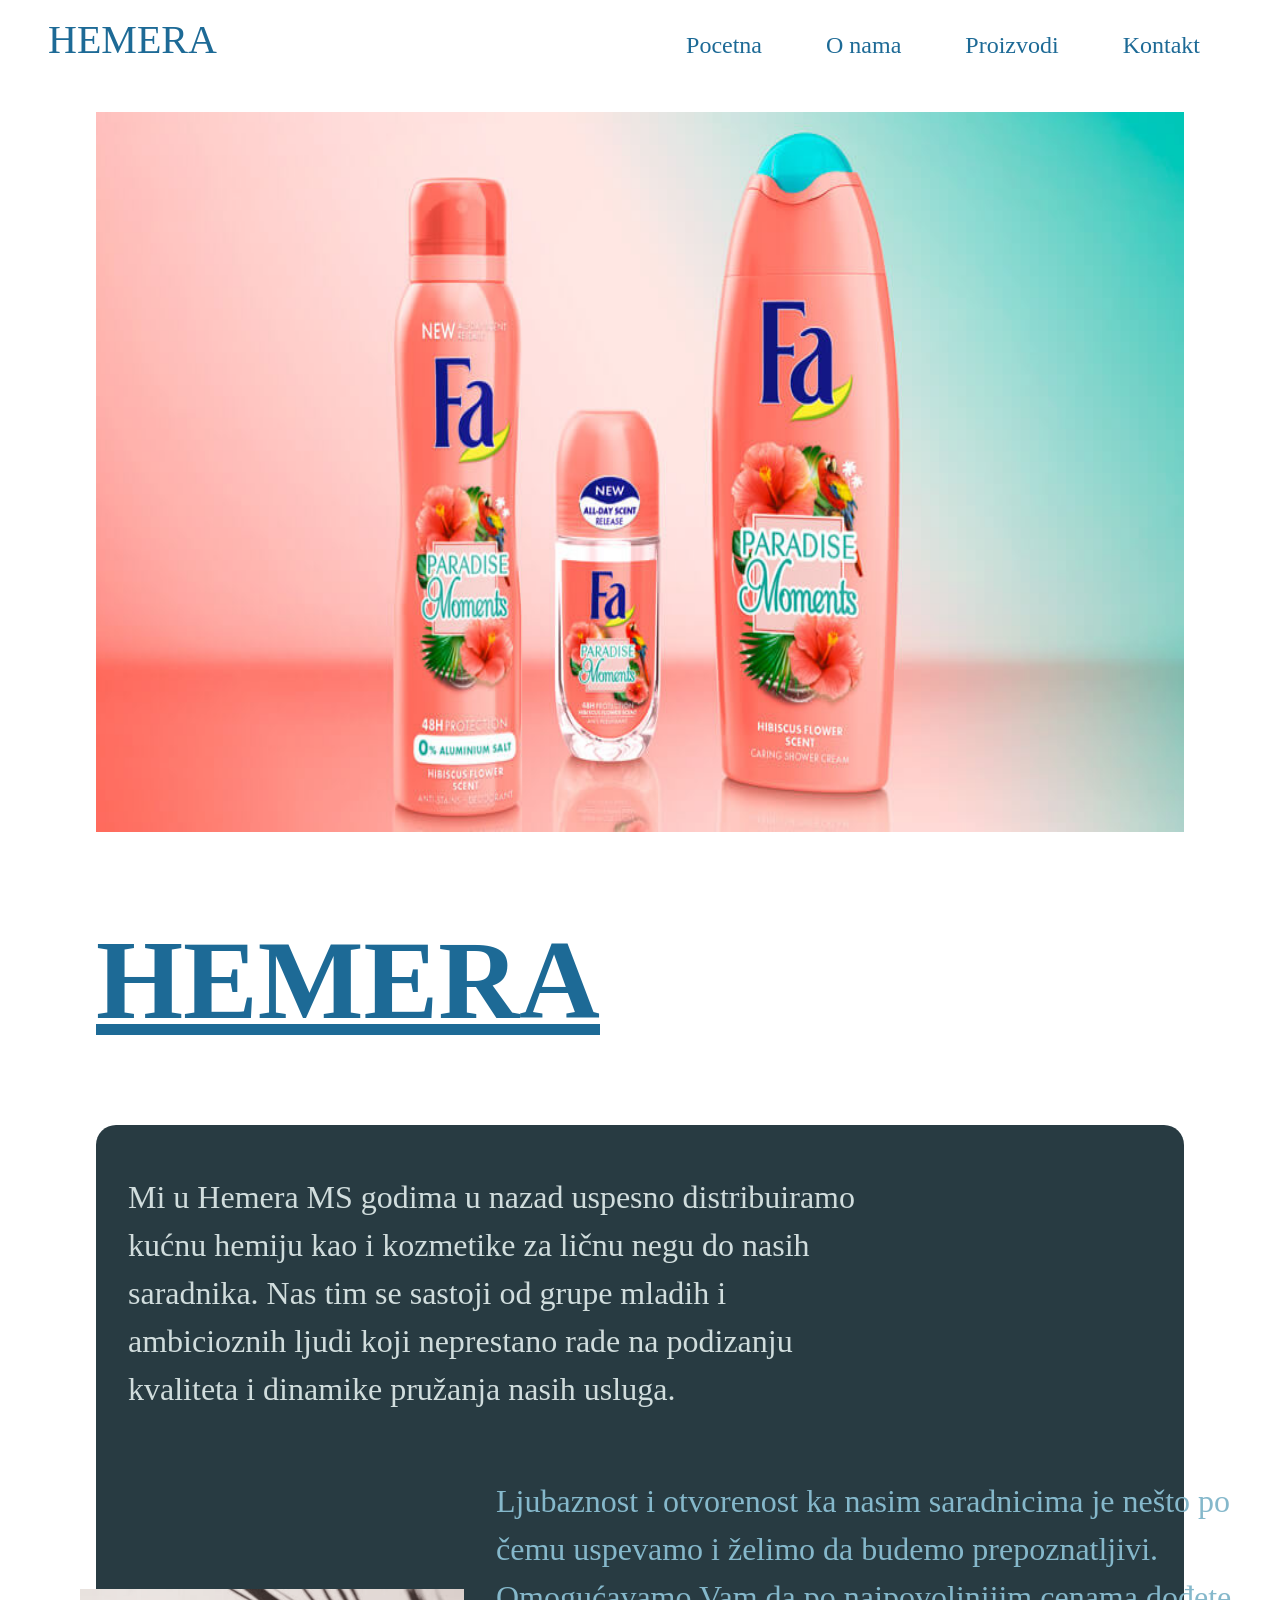
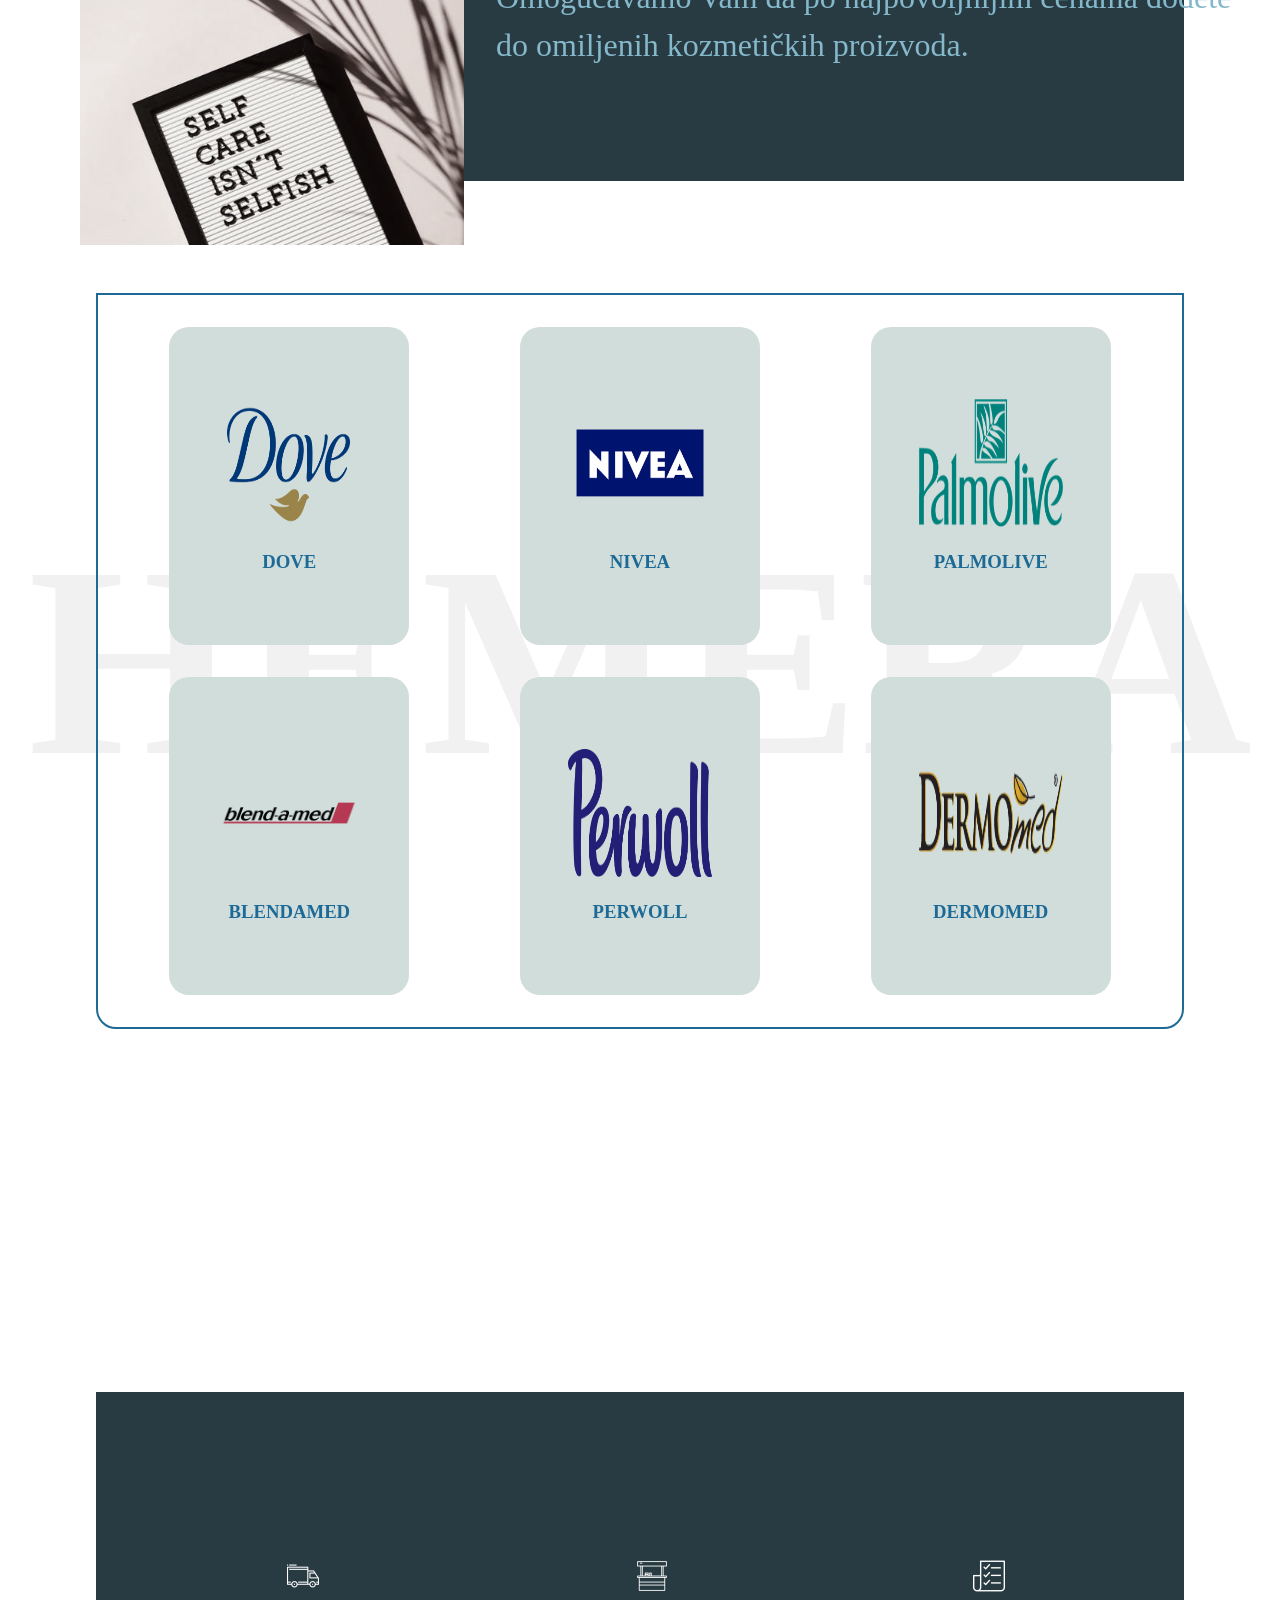
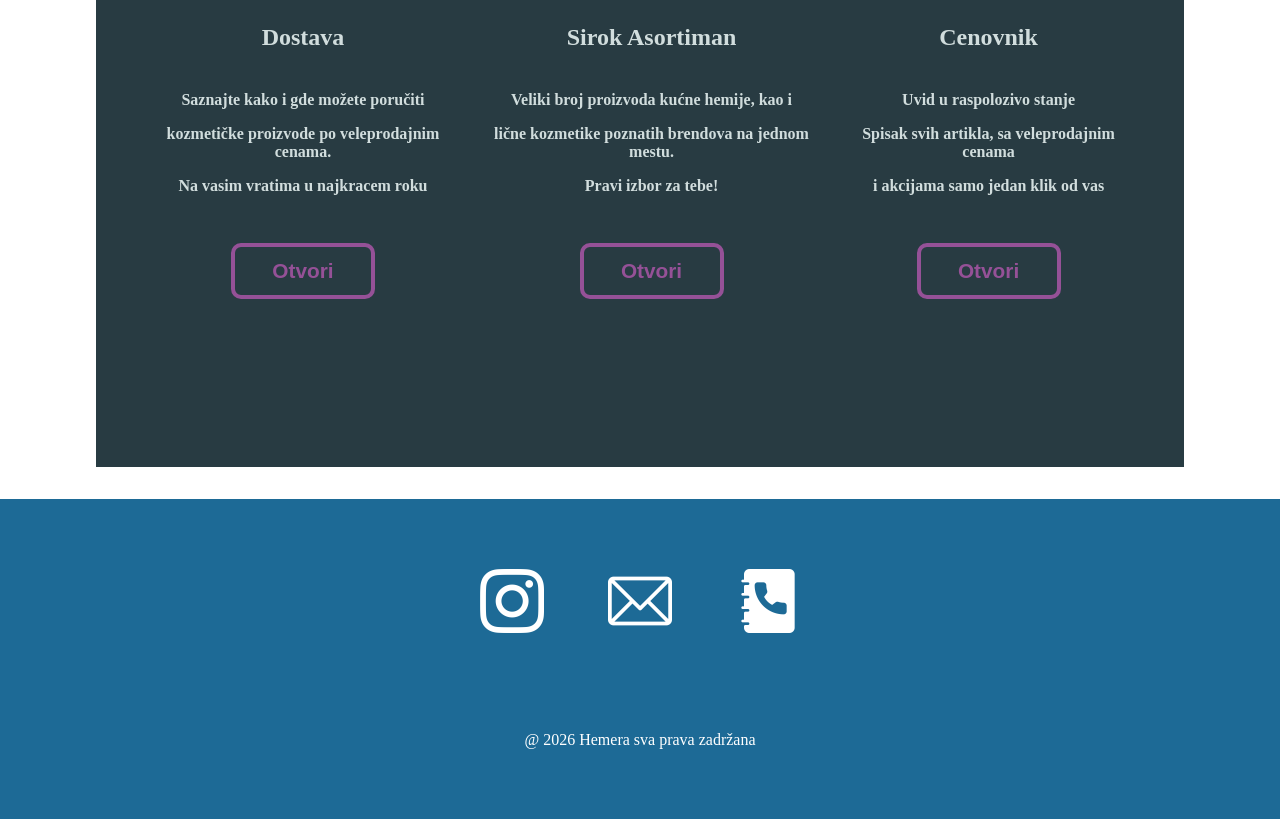
==== commit ca0fb07f: "content" ====
--- a/index.html
+++ b/index.html
@@ -5,6 +5,9 @@
     <meta charset="UTF-8">
     <meta name="viewport" content="width=device-width, initial-scale=1.0">
     <meta http-equiv="X-UA-Compatible" content="ie=edge">
+    <meta name="description" content="Veleprodaja kozmetike Hemera je mesto gde mozete naci veliki broj
+    proizvoda licne i kucne kozmetike po veleprodajnim cenama, takodje postoji mogucnost porucivanja 
+    kozmetike na veliko.">
     <link rel="stylesheet" href="assets/css/style.css">
     <title>Veleprodaja kozmetike Hemera</title>
 </head>
@@ -61,7 +64,7 @@
     <main class="main">
 
         <div class="slide-article">
-            <img src="./assets/images/images/niveahd2.jpg" alt="slide-img" class="slide">
+            <img src="./assets/images/images/niveahd2.jpg" alt="kozmeticki-proizvod" class="slide">
         </div>
 
         <div class="title-article">
@@ -70,13 +73,14 @@
 
         <div>
             <div class="about-article">
-                <img src="/assets/images/images/self-care.jpeg" alt="self-care">
+                <img src="/assets/images/images/self-care.jpeg" alt="veleprodaja-licne-kozmetike">
                 <p>Mi u Hemera MS godima u nazad uspesno distribuiramo kućnu hemiju kao i kozmetike za ličnu negu do
                     nasih saradnika.
                     Nas tim se sastoji od grupe mladih i ambicioznih ljudi koji neprestano rade na podizanju kvaliteta i
                     dinamike pružanja nasih usluga.</p>
                     <p id="different">Ljubaznost i otvorenost ka nasim saradnicima je nešto po čemu uspevamo i želimo da budemo
-                        prepoznatljivi.</p>
+                        prepoznatljivi. Omogućavamo Vam da po najpovoljnijim cenama dođete do omiljenih kozmetičkih 
+                    proizvoda.</p>
                 </p>
             </div>
             <div class="cards-article">
@@ -90,8 +94,8 @@
             <article class="services__item">
                 <img src="/assets/images/images/truck.png" alt="truck">
                 <h1>Dostava</h1>
-                <p>Saznajte kako i gde nas mozete naci</p>
-                <p>i na koji nacin mozete poruciti robu</p>
+                <p>Saznajte kako i gde možete poručiti</p>
+                <p> kozmetičke proizvode po veleprodajnim cenama.</p>
                 <p>Na vasim vratima u najkracem roku</p>
                 <a href="/contacts.html">
                     <button>Otvori</button>
@@ -100,9 +104,9 @@
             <article class="services__item">
                 <img src="/assets/images/images/market (2).png" alt="market">
                 <h1>Sirok Asortiman</h1>
-                <p>Veliki broj poznatih brendova na jednom mestu</p>
-                <p>Sve sto odgovara vasim potrazivanjima</p>
-                <p>mozete pronaci ovde</p>
+                <p>Veliki broj proizvoda kućne hemije, kao i</p>
+                <p>lične kozmetike poznatih brendova na jednom mestu.</p>
+                <p>Pravi izbor za tebe!</p>
                 <a href="/products.html">
                     <button>Otvori</button>
                 </a>
@@ -111,8 +115,8 @@
                 <img src="/assets/images/images/list.png" alt="list">
                 <h1>Cenovnik</h1>
                 <p>Uvid u raspolozivo stanje</p>
-                <P>Spisak svih artikla, sa trenutnim</P>
-                <p>i akcijskim cenam jedan klik od vas</p>
+                <P>Spisak svih artikla, sa veleprodajnim cenama</P>
+                <p>i akcijama samo jedan klik od vas</p>
                 <a href="/cenovnik.xls">
                     <button id="services__btn--cta">Otvori</button>
                 </a>
--- a/assets/css/style.css
+++ b/assets/css/style.css
@@ -156,10 +156,14 @@
   width: 70vw;
 }
 
+.slide-article {
+  transition: all 0.25s ease-in-out;
+}
 .slide-article img {
   margin-top: 7rem;
   width: 85vw;
   height: 80vh;
+  
 }
 
 .title-article {
@@ -274,7 +278,7 @@
   display: flex;
   flex-direction: column;
   align-items: center;
-  justify-content: baseline;
+  justify-content: center;
   
 }
 .services__item h1 {
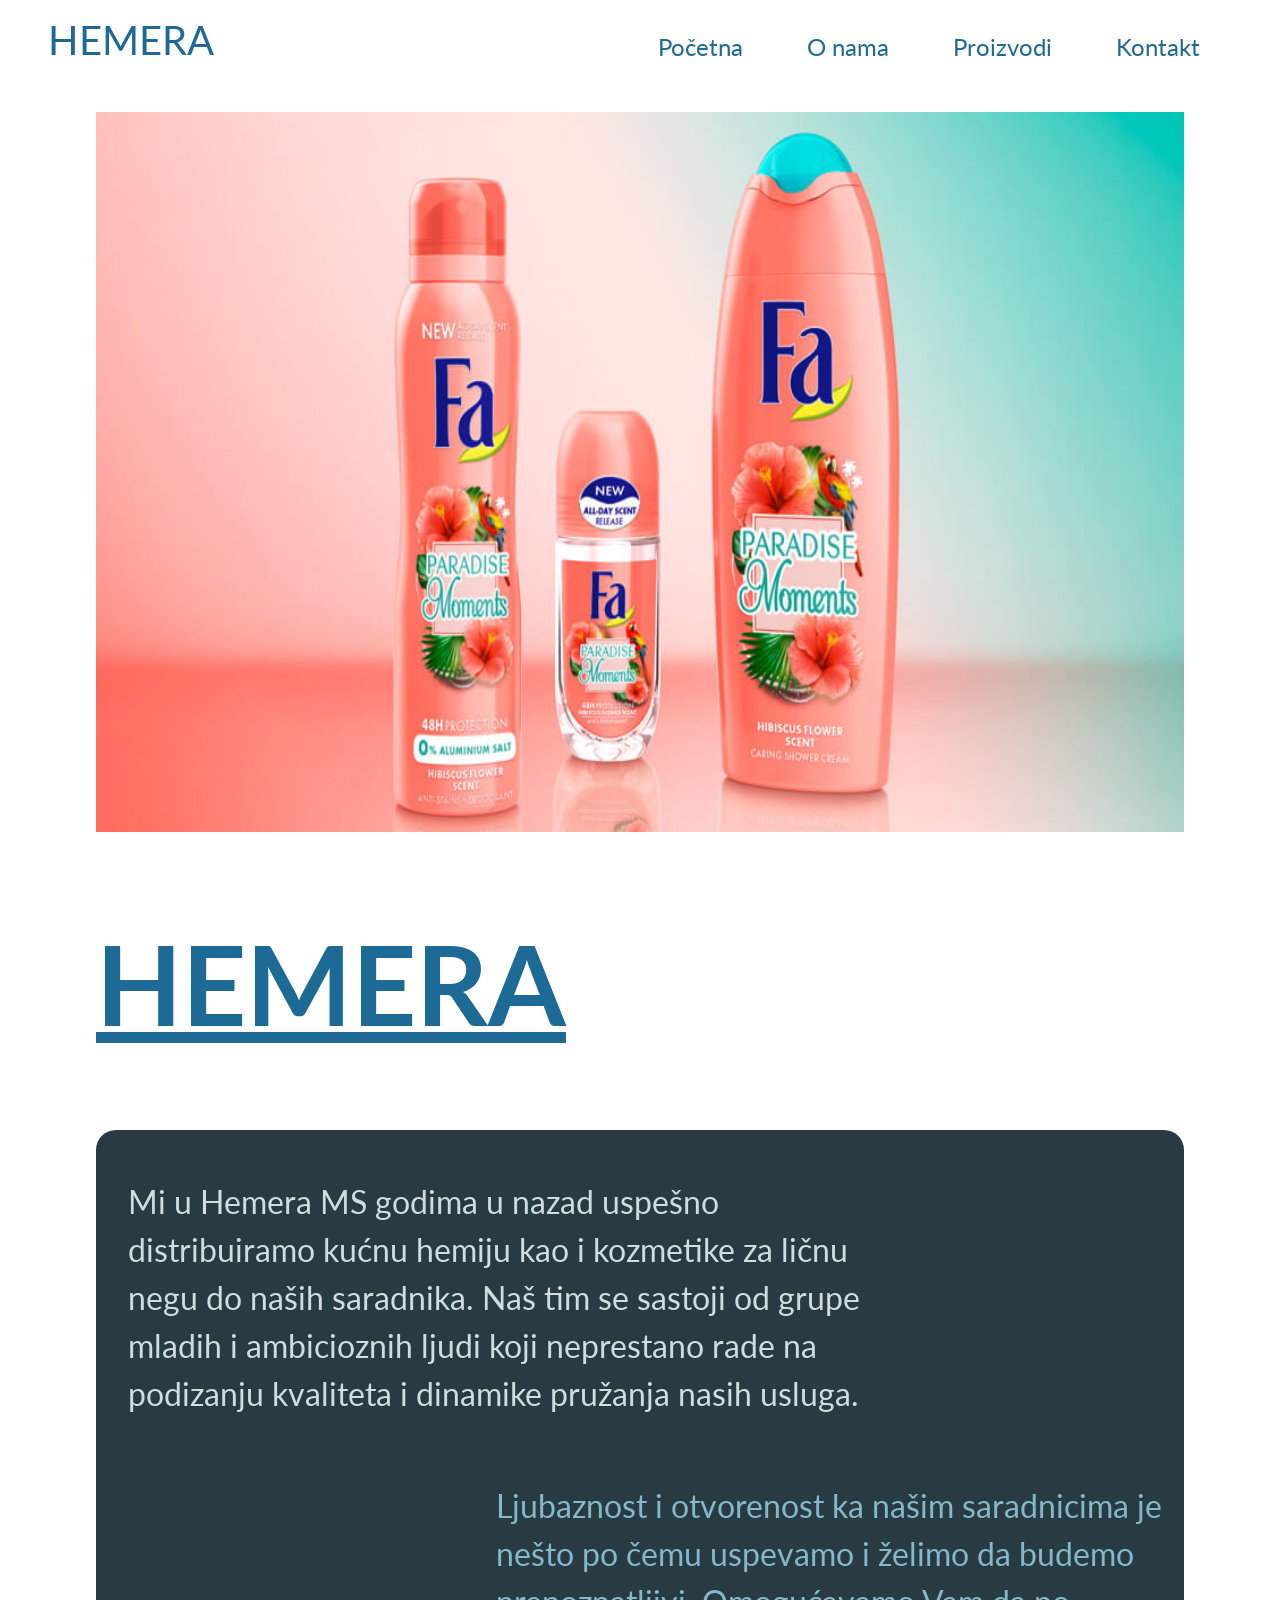
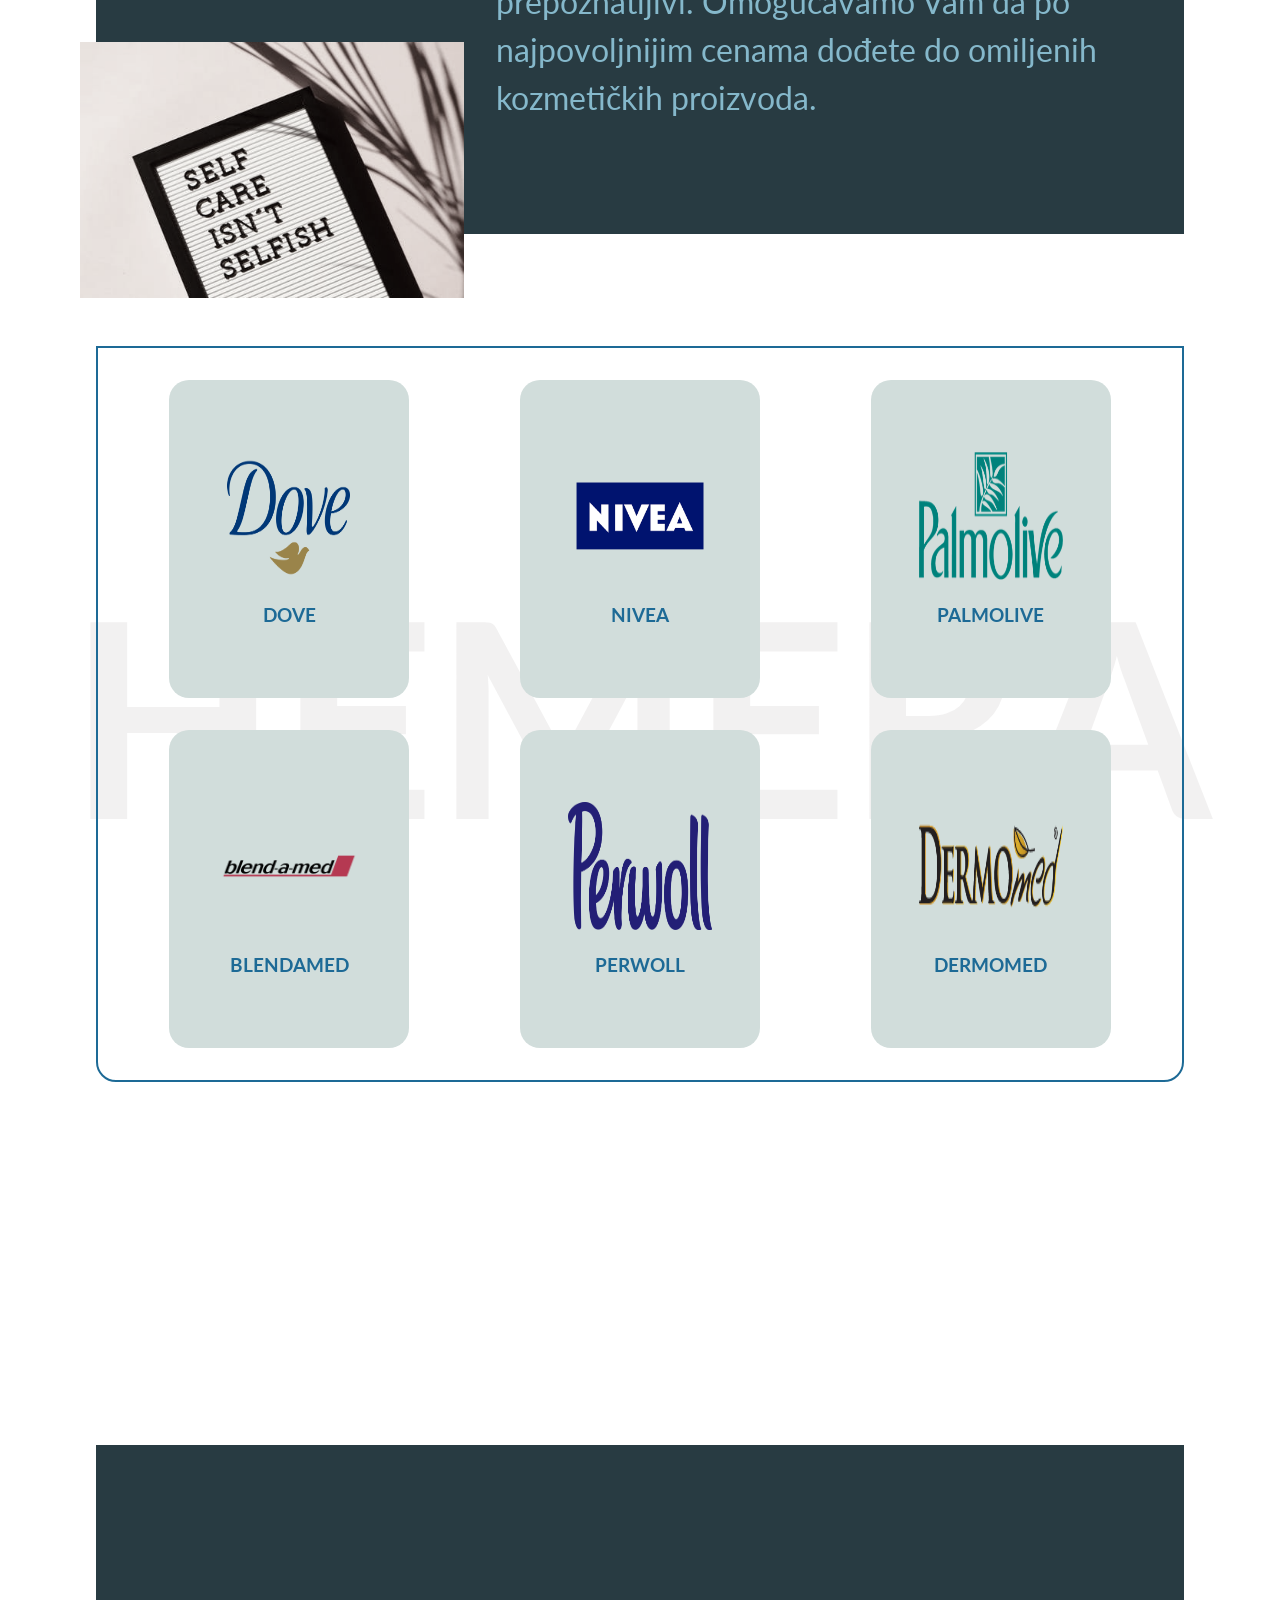
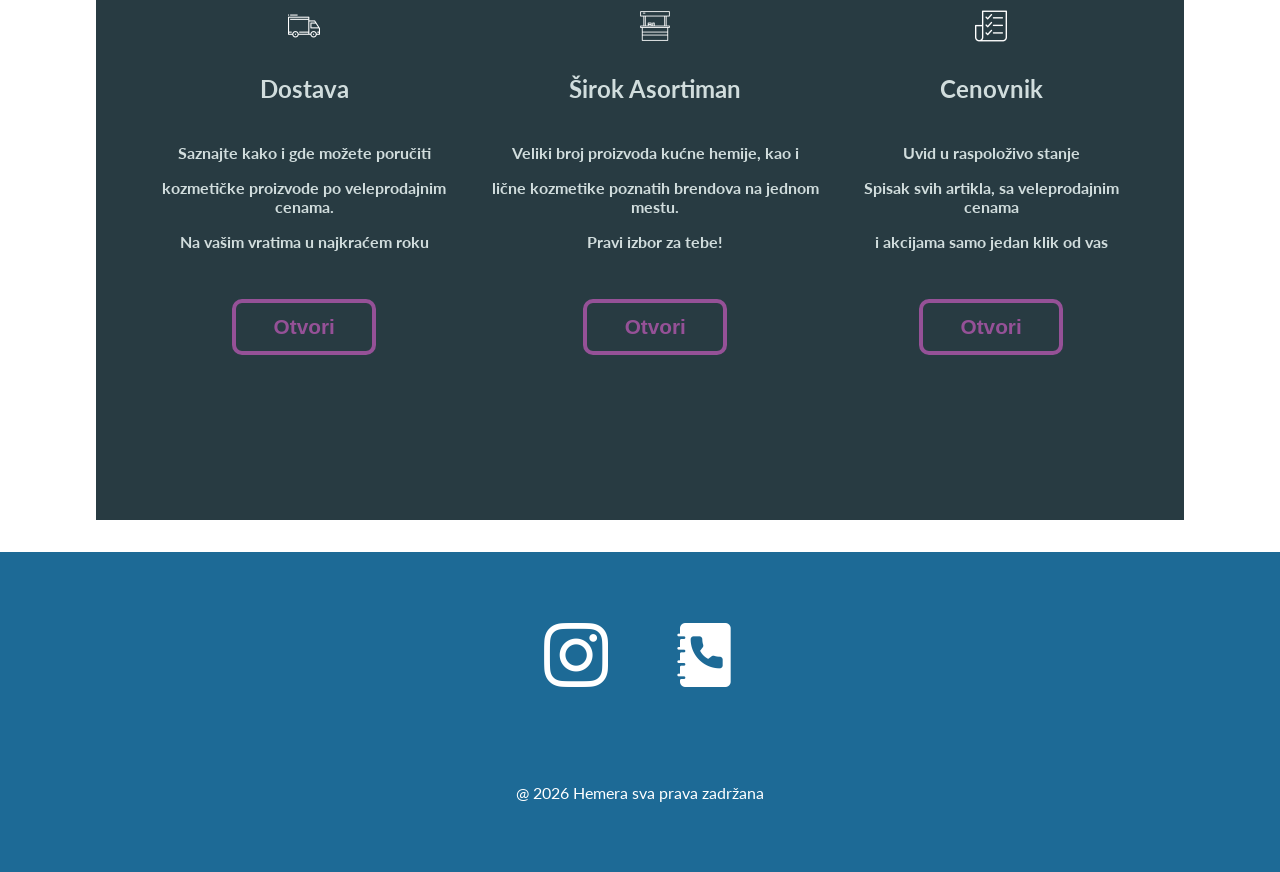
==== commit 8db8d781: "style css" ====
--- a/index.html
+++ b/index.html
@@ -26,7 +26,7 @@
             <nav class="nav">
                 <ul class="nav-list">
                     <a href="index.html">
-                        <li>Pocetna</li>
+                        <li>Početna</li>
                     </a>
                     <a href="about.html">
                         <li>O nama</li>
@@ -43,7 +43,7 @@
             <nav class="nav--mob">
                 <ul class="nav-list-mob">
                     <a href="index.html">
-                        <li>Pocetna</li>
+                        <li>Početna</li>
                     </a>
                     <a href="about.html">
                         <li>O nama</li>
@@ -74,11 +74,11 @@
         <div>
             <div class="about-article">
                 <img src="/assets/images/images/self-care.jpeg" alt="veleprodaja-licne-kozmetike">
-                <p>Mi u Hemera MS godima u nazad uspesno distribuiramo kućnu hemiju kao i kozmetike za ličnu negu do
-                    nasih saradnika.
-                    Nas tim se sastoji od grupe mladih i ambicioznih ljudi koji neprestano rade na podizanju kvaliteta i
+                <p>Mi u Hemera MS godima u nazad uspešno distribuiramo kućnu hemiju kao i kozmetike za ličnu negu do
+                    naših saradnika.
+                    Naš tim se sastoji od grupe mladih i ambicioznih ljudi koji neprestano rade na podizanju kvaliteta i
                     dinamike pružanja nasih usluga.</p>
-                    <p id="different">Ljubaznost i otvorenost ka nasim saradnicima je nešto po čemu uspevamo i želimo da budemo
+                    <p id="different">Ljubaznost i otvorenost ka našim saradnicima je nešto po čemu uspevamo i želimo da budemo
                         prepoznatljivi. Omogućavamo Vam da po najpovoljnijim cenama dođete do omiljenih kozmetičkih 
                     proizvoda.</p>
                 </p>
@@ -96,14 +96,14 @@
                 <h1>Dostava</h1>
                 <p>Saznajte kako i gde možete poručiti</p>
                 <p> kozmetičke proizvode po veleprodajnim cenama.</p>
-                <p>Na vasim vratima u najkracem roku</p>
+                <p>Na vašim vratima u najkraćem roku</p>
                 <a href="/contacts.html">
                     <button>Otvori</button>
                 </a>
             </article>
             <article class="services__item">
                 <img src="/assets/images/images/market (2).png" alt="market">
-                <h1>Sirok Asortiman</h1>
+                <h1>Širok Asortiman</h1>
                 <p>Veliki broj proizvoda kućne hemije, kao i</p>
                 <p>lične kozmetike poznatih brendova na jednom mestu.</p>
                 <p>Pravi izbor za tebe!</p>
@@ -114,7 +114,7 @@
             <article class="services__item">
                 <img src="/assets/images/images/list.png" alt="list">
                 <h1>Cenovnik</h1>
-                <p>Uvid u raspolozivo stanje</p>
+                <p>Uvid u raspoloživo stanje</p>
                 <P>Spisak svih artikla, sa veleprodajnim cenama</P>
                 <p>i akcijama samo jedan klik od vas</p>
                 <a href="/cenovnik.xls">
@@ -125,14 +125,14 @@
     </main>
     <footer class="footer">
         <div class="footer-links">
-            <div>
+            <div><a href="https://quantoxconf.com/">
                 <img src="../assets/images/images/instagram.png" alt="instagram">
+            </a>
             </div>
-            <div>
-                <img src="../assets/images/images/email.png" alt="email">
-            </div>
-            <div>
+            
+            <div><a href="/contacts.html">
                 <img src="../assets/images/images/phone-book.png" alt="phone-book">
+            </a>
             </div>
         </div>
         <div class="footer-txt">
--- a/assets/css/style.css
+++ b/assets/css/style.css
@@ -1,41 +1,48 @@
 /*type------------------------------------------*/
+@import url("https://fonts.googleapis.com/css2?family=Lato&display=swap");
 * {
   margin: 0;
   padding: 0;
   box-sizing: border-box;
   /* outline: 1px solid red; */
 }
-html, body{
-  padding:0;
-  margin:0;
+html,
+body {
+  font-family: "Lato", sans-serif;
+  padding: 0;
+  margin: 0;
   text-align: center;
   display: flex;
   flex-direction: column;
   align-items: center;
-  width: 100vw;
+  width: 100%;
   /* height: 100vh; */
-  font-family: 'Mali', cursive;
+  /* font-family: "Mali", cursive; */
   scroll-behavior: smooth;
 }
-body::-webkit-scrollbar {
+body::-webkit-scrollbar-button {
   display: none;
+  /* position: absolute;
+  top: 0;
+  right: 0;
+  z-index: 78;
+  background-color: black; */
 }
 
 header {
-  
   margin: 0;
   padding: 0;
-  width: 100vw;
+  width: 100%;
   /* align-items: flex-end; */
   display: flex;
   flex-direction: column;
   position: fixed;
   top: 0;
   z-index: 20;
-} 
- .header__div{
+}
+.header__div {
   background-color: white;
-  max-width: 100vw;
+  max-width: 100%;
   display: flex;
   justify-content: space-between;
 }
@@ -46,7 +53,7 @@
   height: 5rem;
 }
 .logo a {
-  color: #1D6A96;
+  color: #1d6a96;
   font-size: 2.5rem;
   text-decoration: none;
   margin: 1rem;
@@ -54,7 +61,7 @@
 .nav {
   margin-right: 3rem;
 }
-.nav-list{
+.nav-list {
   display: flex;
   justify-content: space-around;
   width: 100%;
@@ -63,7 +70,7 @@
 .nav-list a {
   padding: 2rem;
   text-decoration: none;
-  color: #1D6A96;
+  color: #1d6a96;
   font-size: 1.5rem;
 }
 .nav--mob {
@@ -71,24 +78,24 @@
   flex-direction: column;
   align-items: center;
   justify-content: center;
-  height: 85vh;
-  width: 100%;
-  margin-top: 7rem;
-  background-color:#1D6A96;
+  height: 90vh;
+  width: 100%;
+  margin-top: 2rem;
+  background-color: #1d6a96;
 }
 .display {
-  display: flex; 
+  display: flex;
 }
 
 .nav-list-mob a {
   list-style: none;
-  margin-right: 2rem; 
+  margin-right: 2rem;
 }
 
 .nav-list-mob a {
   text-decoration: none;
-  padding: 0.5rem 1rem ;
-  color:rgba(255, 247, 247, 0.2);
+  padding: 0.5rem 1rem;
+  color: rgba(255, 247, 247, 0.2);
   font-weight: 700;
   font-size: 3rem;
 }
@@ -102,7 +109,7 @@
 }
 .menu {
   display: none;
-  color: #1D6A96;
+  color: #1d6a96;
   margin-right: 2rem;
   text-decoration: underline;
   font-size: 2rem;
@@ -113,16 +120,15 @@
 
 /* FOOTER */
 footer {
-  width: 100vw;
-  max-width: 100vw;
+  width: 100%;
+  max-width: 100%;
   height: 20rem;
-  background-color: #1D6A96;
+  background-color: #1d6a96;
   display: flex;
   flex-direction: column;
   justify-content: center;
   align-items: center;
   margin: 0;
-  
 }
 .footer-links {
   display: flex;
@@ -136,11 +142,11 @@
   margin: 0 2rem;
 }
 .footer-txt {
- display: flex;
- flex-direction: column;
- justify-content: flex-end;
- height: 7rem;
- color: #fff;
+  display: flex;
+  flex-direction: column;
+  justify-content: flex-end;
+  height: 7rem;
+  color: #fff;
 }
 
 /* HOME */
@@ -163,7 +169,17 @@
   margin-top: 7rem;
   width: 85vw;
   height: 80vh;
-  
+}
+
+@media (max-width: 375px) {
+  .slide-article {
+    height: 40vh;
+    margin-bottom: 5rem;
+  }
+
+  .slide-article img {
+    height: 100%;
+  }
 }
 
 .title-article {
@@ -172,7 +188,7 @@
   text-transform: uppercase;
   font-size: 3.5rem;
   text-align: left;
-  color: #1D6A96;
+  color: #1d6a96;
   text-decoration: underline;
 }
 
@@ -180,13 +196,12 @@
   display: flex;
   flex-direction: column;
   width: 85vw;
-  background-color:  #283b42;
+  background-color: #283b42;
   color: #d1dddd;
   padding: 1rem;
   margin-bottom: 7rem;
   border-radius: 20px 20px 0 0;
   position: relative;
-
 }
 .about-article p {
   text-align: left;
@@ -198,7 +213,7 @@
 #different {
   color: #85b8cb;
   text-align: left;
-  margin-left: 24rem ;
+  margin-left: 24rem;
 }
 .about-article img {
   filter: grayscale(80%);
@@ -217,7 +232,7 @@
   display: flex;
   flex-wrap: wrap;
   justify-content: space-around;
-  border: 2px solid #1D6A96;;
+  border: 2px solid #1d6a96;
   border-radius: 0 0 20px 20px;
 }
 
@@ -228,37 +243,41 @@
   text-transform: uppercase;
   max-width: 100vw;
   font-size: 25rem;
-  color: rgba(189, 185, 185, .2);
-}
- .div-card {
+  color: rgba(189, 185, 185, 0.2);
+}
+.div-card {
   display: flex;
   flex-direction: column;
   margin: 1rem 2rem;
   padding: 4.5rem 3rem;
   background: #d1dddb;
   border-radius: 20px;
-  color: #1D6A96;
+  color: #1d6a96;
   font-weight: 800;
   text-transform: uppercase;
-  
 }
 .div-card img {
-    width: 9rem;
-    height: 8rem;
-    margin-bottom: 1.5rem;
-}
-
-.home-business{
- background:  linear-gradient(to left, #1D6A96 10%, transparent),
- url('/assets/images/images/yes.jpg') ;
- background-size: cover;
- background-position: center;
- /* filter: grayscale(100%); */
- background-attachment: fixed;
- border-radius: 10px 10px 0 0 ;
+  width: 9rem;
+  height: 8rem;
+  margin-bottom: 1.5rem;
+}
+
+.home-business {
+  background: linear-gradient(to left, #1d6a96 10%, transparent),
+    url("/assets/images/images/yes.jpg");
+  background-size: cover;
+  background-position: center;
+  /* filter: grayscale(100%); */
+  background-attachment: fixed;
+  border-radius: 10px 10px 0 0;
   width: 85vw;
   height: 35vh;
   color: blue;
+}
+@media (max-width: 375px) {
+  .home-business {
+    display: none;
+  }
 }
 
 .services {
@@ -270,7 +289,7 @@
   justify-content: space-around;
   width: 85vw;
   height: 75vh;
-  background-color: #283b42;;
+  background-color: #283b42;
 }
 
 .services__item {
@@ -279,7 +298,6 @@
   flex-direction: column;
   align-items: center;
   justify-content: center;
-  
 }
 .services__item h1 {
   font-size: 1.8rem;
@@ -301,8 +319,8 @@
   margin-top: 2.5rem;
   background: none;
   border-radius: 10px;
-  border: 4px solid #955197;;
-  color: #955197;;
+  border: 4px solid #955197;
+  color: #955197;
   font-size: 1.3rem;
   font-weight: 600;
   cursor: pointer;
@@ -310,41 +328,40 @@
 }
 .services__item button:hover {
   border: none;
-  border: 6px solid #955197;;
+  border: 6px solid #955197;
   font-size: 2rem;
   color: #d1dddd;
   transition-property: border;
   transition-duration: 500ms;
 }
-@media(max-width: 1750px) {
+@media (max-width: 1750px) {
   .cards-article h1 {
     font-size: 22rem;
   }
 }
 
-@media(max-width: 1440px) {
-
- .cards-article h1 {
-   font-size: 19rem;
- }
- .services__item h1 {
-  font-size: 1.5rem;
- }
- .services__item p {
-   font-size: 1rem;
- }
- .services__item img {
-   width: 2rem;
-   height: 2rem;
- }
-}
-
-@media(max-width: 1330px){
+@media (max-width: 1440px) {
+  .cards-article h1 {
+    font-size: 19rem;
+  }
+  .services__item h1 {
+    font-size: 1.5rem;
+  }
+  .services__item p {
+    font-size: 1rem;
+  }
+  .services__item img {
+    width: 2rem;
+    height: 2rem;
+  }
+}
+
+@media (max-width: 1330px) {
   .cards-article h1 {
     font-size: 17rem;
   }
 }
-@media(max-width: 1210px){
+@media (max-width: 1210px) {
   .body {
     display: flex;
     justify-content: center;
@@ -367,19 +384,18 @@
     margin-left: 0;
     margin-bottom: 10rem;
   }
- .about-article p {
-   font-size: 1.4rem;
-   width: 100%;
-
- }
-}
-
-@media(max-width: 1150px){
+  .about-article p {
+    font-size: 1.4rem;
+    width: 100%;
+  }
+}
+
+@media (max-width: 1150px) {
   .cards-article h1 {
     font-size: 13rem;
   }
 }
-@media(max-width: 900px) {
+@media (max-width: 900px) {
   .menu {
     display: flex;
   }
@@ -413,23 +429,21 @@
     flex-direction: column;
   }
   .title-article {
-    font-size: 2.4rem; 
+    font-size: 2.4rem;
   }
   .services__item img {
     width: 4rem;
     height: 4rem;
   }
-  .services__item button { 
+  .services__item button {
     margin-top: 1rem;
     margin-bottom: 1rem;
-    
-  }
-}
-
-@media (max-width: 360px){
-
+  }
+}
+
+@media (max-width: 360px) {
   .slide-article {
-    background-image: url('/assets/images/images/eucerin2.jpg');
+    background-image: url("/assets/images/images/eucerin2.jpg");
   }
   .title-article {
     font-size: 2rem;
@@ -441,8 +455,9 @@
 
 /* ABOUT */
 .about-section {
-  width: 100vw;
-  font-family: 'Roboto', sans-serif;
+  width: 99vw;
+  max-width: 100%;
+  font-family: "Roboto", sans-serif;
   display: flex;
   flex-direction: column;
   align-items: center;
@@ -450,11 +465,10 @@
 
 .title-about {
   background-color: #030305;
-  width: 100vw;
+  width: 100%;
   height: 80vh;
-  margin: 5rem 0 0 0 ;
+  margin: 5rem 0 0 0;
   padding: 0;
-
 }
 .title-about h1 {
   margin-top: 7rem;
@@ -471,19 +485,20 @@
   font-size: 2.5rem;
 }
 .about-img {
-  background: url('/assets/images/images/aboutimg.jpeg') no-repeat;
+  background: url("/assets/images/images/aboutimg.jpeg") no-repeat;
   background-size: cover;
   background-position: center;
   background-attachment: fixed;
-  width: 100vw;
+  width: 100%;
   height: 60vh;
 }
 .about-description {
   background-color: #f2f4ef;
-  width: 100vw;
-  display: flex;
-  flex-direction: column;
-  align-items: center;
+  width: 100%;
+  display: flex;
+  flex-direction: column;
+  align-items: center;
+  padding-bottom: 10rem;
 }
 
 .about-description h2 {
@@ -491,7 +506,7 @@
   font-size: 2.7rem;
   text-align: left;
   width: 70vw;
-  padding: 4rem 0 
+  padding: 4rem 0;
 }
 .about-description p {
   width: 70vw;
@@ -499,6 +514,16 @@
   font-size: 1.4rem;
   text-align: left;
   padding: 2rem 0;
+}
+@media (max-width: 375px) {
+  .title-about h1 {
+    font-size: 2.2rem;
+    margin: 1rem;
+  }
+  .title-about h2 {
+    font-size: 1.5rem;
+    padding: 2rem;
+  }
 }
 /* PRODUCTS */
 
@@ -518,9 +543,9 @@
   background: #030305;
 }
 .full-price {
-  margin: 9rem  0 2rem  ;
+  margin: 9rem 0 2rem;
   border-bottom: 6px solid #283b42;
-  color: #1D6A96;
+  color: #1d6a96;
   font-size: 3rem;
   font-weight: 700;
 }
@@ -530,7 +555,6 @@
   color: #283b42;
 }
 .articles-div {
-  
   display: flex;
   justify-content: center;
   flex-wrap: wrap;
@@ -540,7 +564,7 @@
 }
 .articles-div div {
   background-color: white;
-  color: #1D6A96;
+  color: #1d6a96;
   display: flex;
   flex-direction: column;
   justify-content: space-around;
@@ -552,10 +576,9 @@
   height: 18rem;
   font-size: 1rem;
 }
-.articles-div div:hover{
+.articles-div div:hover {
   box-shadow: gray 5px 5px 5px 5px;
   font-weight: 500;
-
 }
 .articles-div div:hover p {
   color: #283b42;
@@ -575,13 +598,12 @@
   background-color: #83acbb;
   border-radius: 50%;
   padding: 1rem;
-  
 }
 .go-top img {
- width: 2rem;
- height: 2rem;
-}
-@media(max-width: 1440px) {
+  width: 2rem;
+  height: 2rem;
+}
+@media (max-width: 1440px) {
   .main {
     width: 100%;
   }
@@ -589,33 +611,35 @@
     width: 100%;
   }
 }
-@media(max-width: 900px){
+@media (max-width: 900px) {
   .main {
     width: 85%;
   }
-  
-}
-@media(max-width: 360px) {
+}
+@media (max-width: 375px) {
   .main {
     width: 100%;
   }
   .articles-div {
     padding: 0;
-    
+  }
+  .full-price {
+    font-size: 1.8rem;
+    padding-bottom: 2rem;
   }
   .articles-div img {
-    width: 3rem;
-    height: 3rem;
+    width: 3.3rem;
+    height: 3.3rem;
     margin: 1.3rem 0;
   }
   .articles-div div {
-    width: 6rem;
-    height: 8rem;
+    width: 6.3rem;
+    height: 8.3rem;
     margin: 1rem;
     padding: 0;
     font-size: 0.5rem;
   }
-  .articles-div div:hover{
+  .articles-div div:hover {
     box-shadow: none;
     font-size: 0.5rem;
     padding: 0;
@@ -629,23 +653,22 @@
 
 /* CONTACTS */
 
-
 .contact-holder {
   display: flex;
   flex-direction: column;
   justify-content: center;
   align-items: center;
-  width: 100vw;
-}  
+  width: 99vw;
+}
 
 .contact-holder-div {
   display: flex;
   justify-content: center;
-  width: 100vw;
+  width: 100%;
 }
 
 .contact-img {
-  background: url('/assets/images/images/kontakt.jpg') no-repeat;
+  background: url("/assets/images/images/kontakt.jpg") no-repeat;
   /* background-image: linear-gradient(140deg,rgba(246, 246, 246, 0.2) 0%,rgba(156, 138, 199, 0.2) 100%); */
   background-size: cover;
   filter: grayscale(10);
@@ -654,7 +677,7 @@
   display: flex;
   justify-content: center;
   align-items: center;
-  width: 100vw;
+  width: 100%;
   height: 70vh;
   padding: 0rem 0 5rem 0;
 }
@@ -664,9 +687,8 @@
   flex-direction: column;
   align-items: center;
   font-size: 1rem;
-  text-transform: capitalize;
   padding: 1.3rem;
-  color: #1D6A96;
+  color: #1d6a96;
   width: 100%;
   text-align: left;
 }
@@ -674,16 +696,16 @@
   font-size: 1.6rem;
 }
 
-.contact-txt p{
+.contact-txt p {
   padding: 1rem 0;
   font-size: 1.2rem;
 }
 
-@media(max-width: 360px) {
+@media (max-width: 375px) {
   .contact-img {
-    height: 100px;
-  }
-  .contact-holder article {
+    height: 300px;
+  }
+  .contact-holder-div {
     width: 100%;
     display: flex;
     flex-direction: column;
@@ -691,8 +713,6 @@
   }
 }
 
-
 .display_none {
   display: none;
 }
-
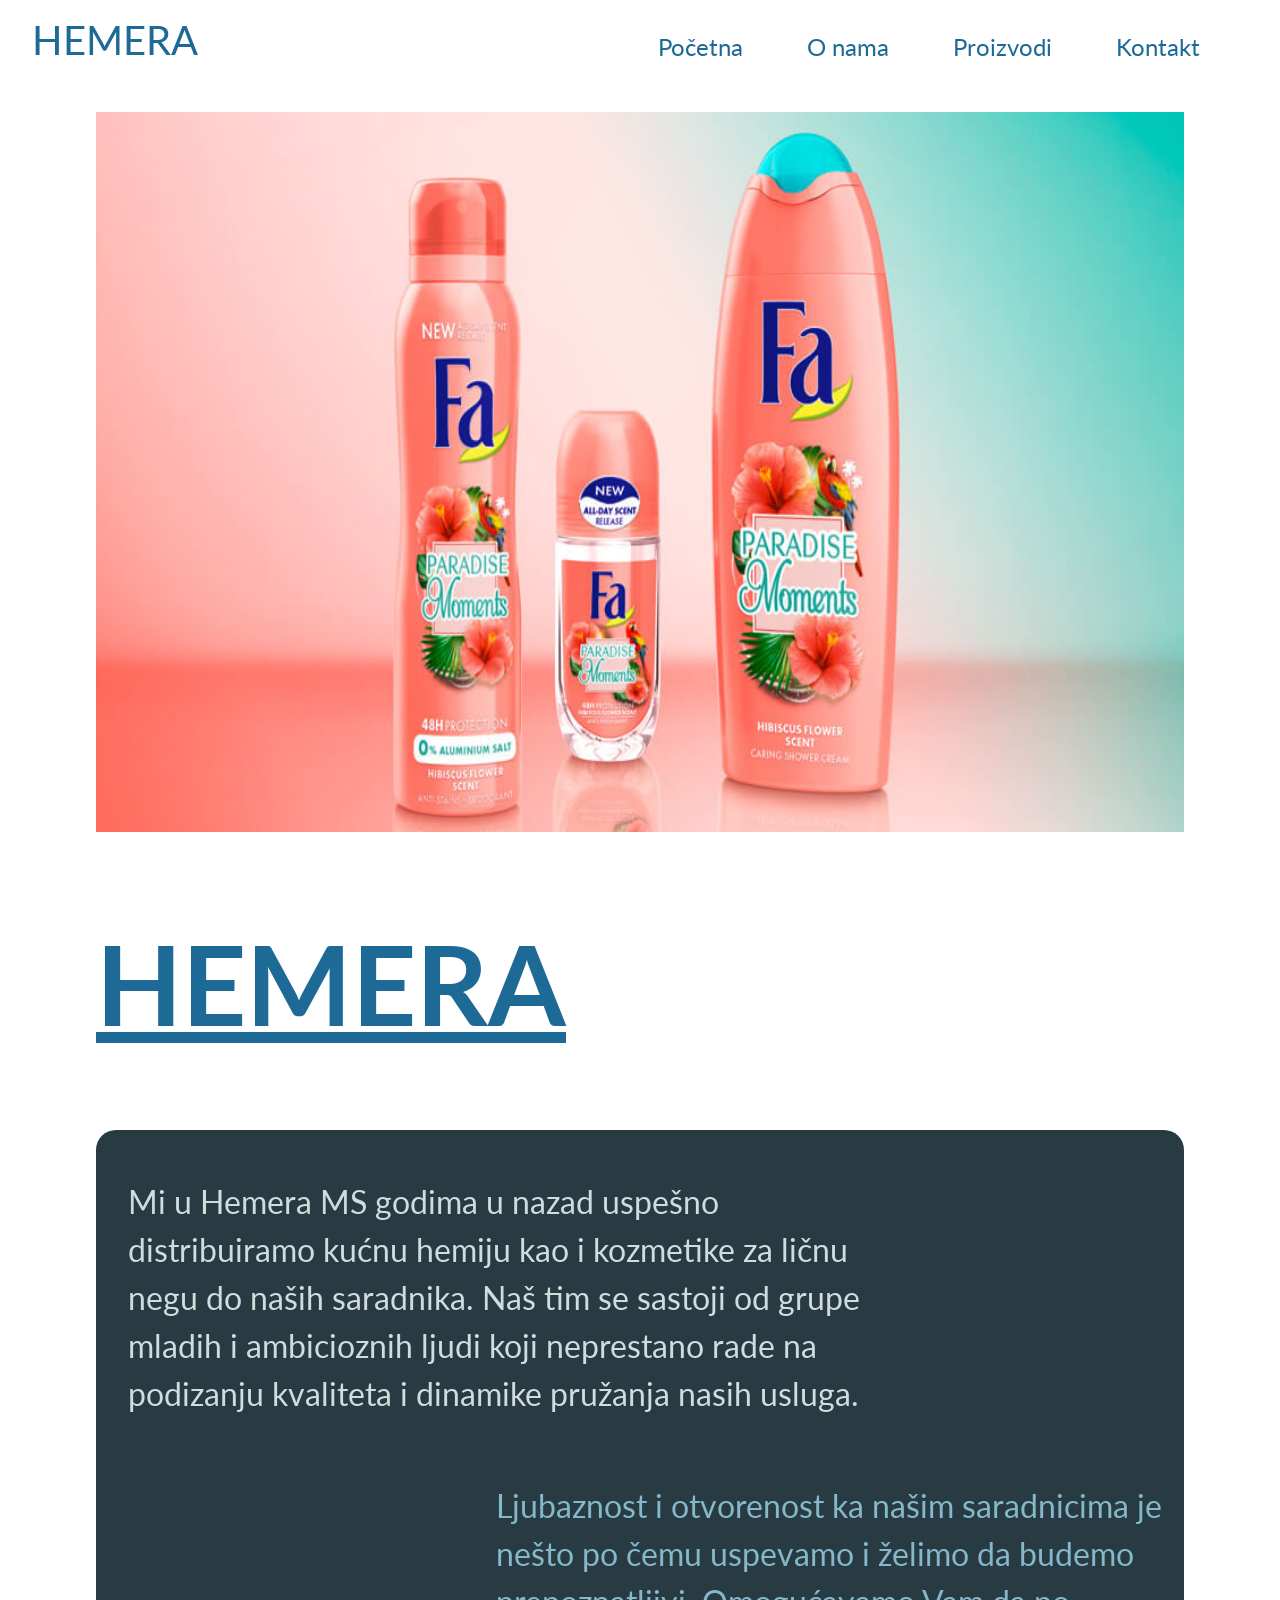
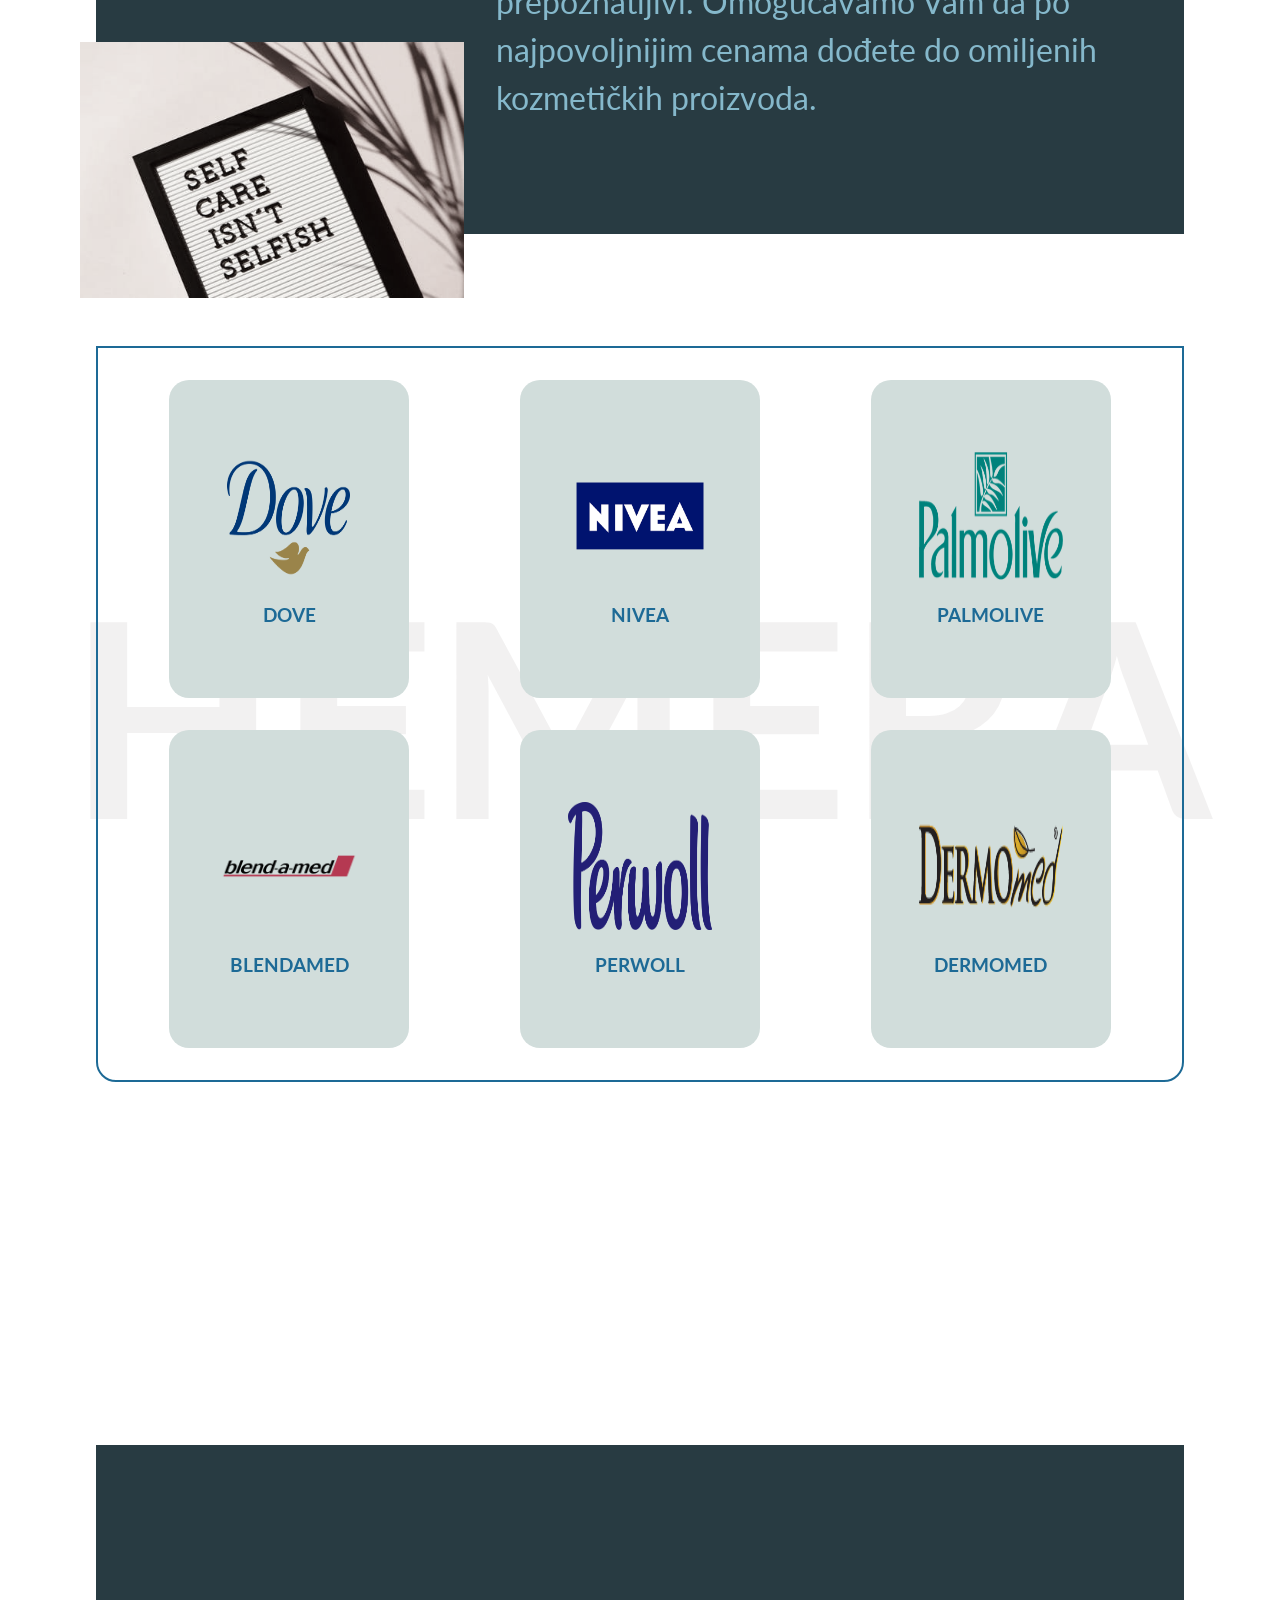
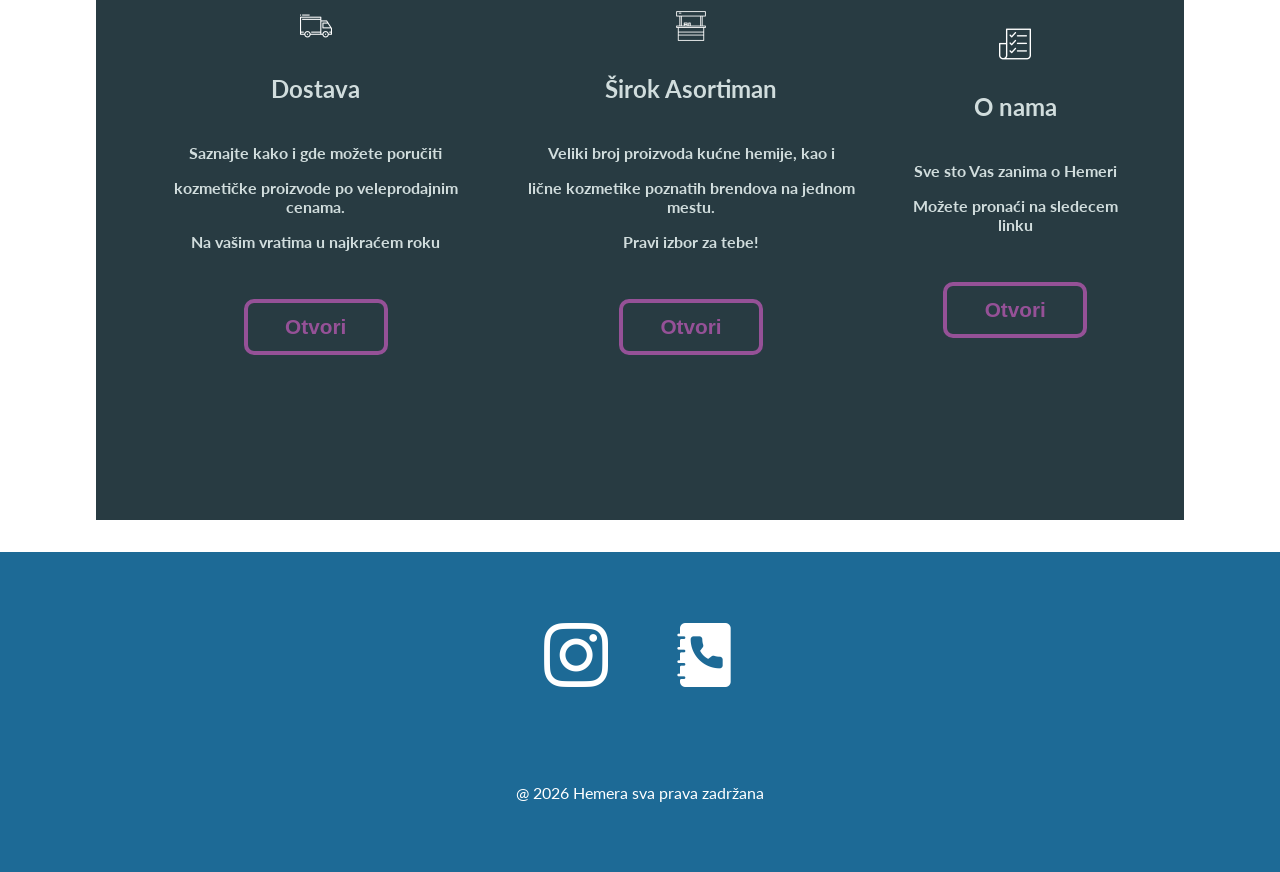
==== commit 4176e0e5: "." ====
--- a/index.html
+++ b/index.html
@@ -113,11 +113,11 @@
             </article>
             <article class="services__item">
                 <img src="/assets/images/images/list.png" alt="list">
-                <h1>Cenovnik</h1>
-                <p>Uvid u raspoloživo stanje</p>
-                <P>Spisak svih artikla, sa veleprodajnim cenama</P>
-                <p>i akcijama samo jedan klik od vas</p>
-                <a href="/cenovnik.xls">
+                <h1>O nama</h1>
+                <p>Sve sto Vas zanima o Hemeri</p>
+                <P>Možete pronaći na sledecem linku</P>
+                <!-- <p>i akcijama samo jedan klik od vas</p> -->
+                <a href="about.html">
                     <button id="services__btn--cta">Otvori</button>
                 </a>
             </article>
@@ -125,7 +125,7 @@
     </main>
     <footer class="footer">
         <div class="footer-links">
-            <div><a href="https://quantoxconf.com/">
+            <div><a href="https://www.instagram.com/hemera_ms/">
                 <img src="../assets/images/images/instagram.png" alt="instagram">
             </a>
             </div>
--- a/assets/css/style.css
+++ b/assets/css/style.css
@@ -47,7 +47,8 @@
   justify-content: space-between;
 }
 .logo {
-  padding: 1rem;
+  display: flex;
+  align-items: center;
   margin-left: 1rem;
   width: 5rem;
   height: 5rem;
@@ -80,7 +81,6 @@
   justify-content: center;
   height: 90vh;
   width: 100%;
-  margin-top: 2rem;
   background-color: #1d6a96;
 }
 .display {
@@ -93,11 +93,13 @@
 }
 
 .nav-list-mob a {
+  list-style: none;
+  margin-right: 2rem;
   text-decoration: none;
   padding: 0.5rem 1rem;
   color: rgba(255, 247, 247, 0.2);
   font-weight: 700;
-  font-size: 3rem;
+  font-size: 2.5rem;
 }
 
 .nav-list-mob li:hover,
@@ -111,8 +113,13 @@
   display: none;
   color: #1d6a96;
   margin-right: 2rem;
-  text-decoration: underline;
+  text-decoration: none;
+  align-items: center;
+}
+.menu h2 {
+  font-weight: 200;
   font-size: 2rem;
+  padding: auto;
 }
 .menu:hover {
   cursor: pointer;
@@ -526,6 +533,74 @@
   }
 }
 /* PRODUCTS */
+.modal {
+  background: #010102e7;
+  width: 99vw;
+  height: 100%;
+  position: fixed;
+  top: 0;
+  left: 0;
+  z-index: 2;
+  display: flex;
+  align-items: center;
+  justify-content: center;
+}
+.modal__container {
+  width: 25rem;
+  height: 30rem;
+  background: #f2f4ef;
+  position: absolute;
+  top: 50;
+  left: 50;
+  border-radius: 10px;
+  display: flex;
+  flex-direction: column;
+  padding-top: 7rem;
+}
+.modal__container h2 {
+  text-transform: capitalize;
+  color: #283b42;
+  font-size: 2.2rem;
+}
+.modal__container form {
+  margin-top: 5rem;
+  display: flex;
+  flex-direction: column;
+  justify-content: center;
+  align-items: center;
+}
+.modal__container form input[type="text"] {
+  border: 2px solid #1d6a96;
+  border-radius: 5px;
+  color: #283b42;
+  height: 2.5rem;
+  padding: 0.5rem;
+}
+.modal__container form input[type="submit"] {
+  margin-top: 3rem;
+  background: none;
+  border: 2px solid #1d6a96;
+  border-radius: 20px;
+  padding: 1rem 2rem;
+  color: #1d6a96;
+  font-size: 1.2rem;
+  outline: none;
+  cursor: pointer;
+  text-transform: capitalize;
+}
+#error {
+  margin-top: 1rem;
+  color: #283b42;
+}
+
+#error a {
+  color: #1d6a96;
+  text-decoration: none;
+}
+
+.remove {
+  display: none;
+}
 
 #product-bg {
   background-color: #f2f4ef;
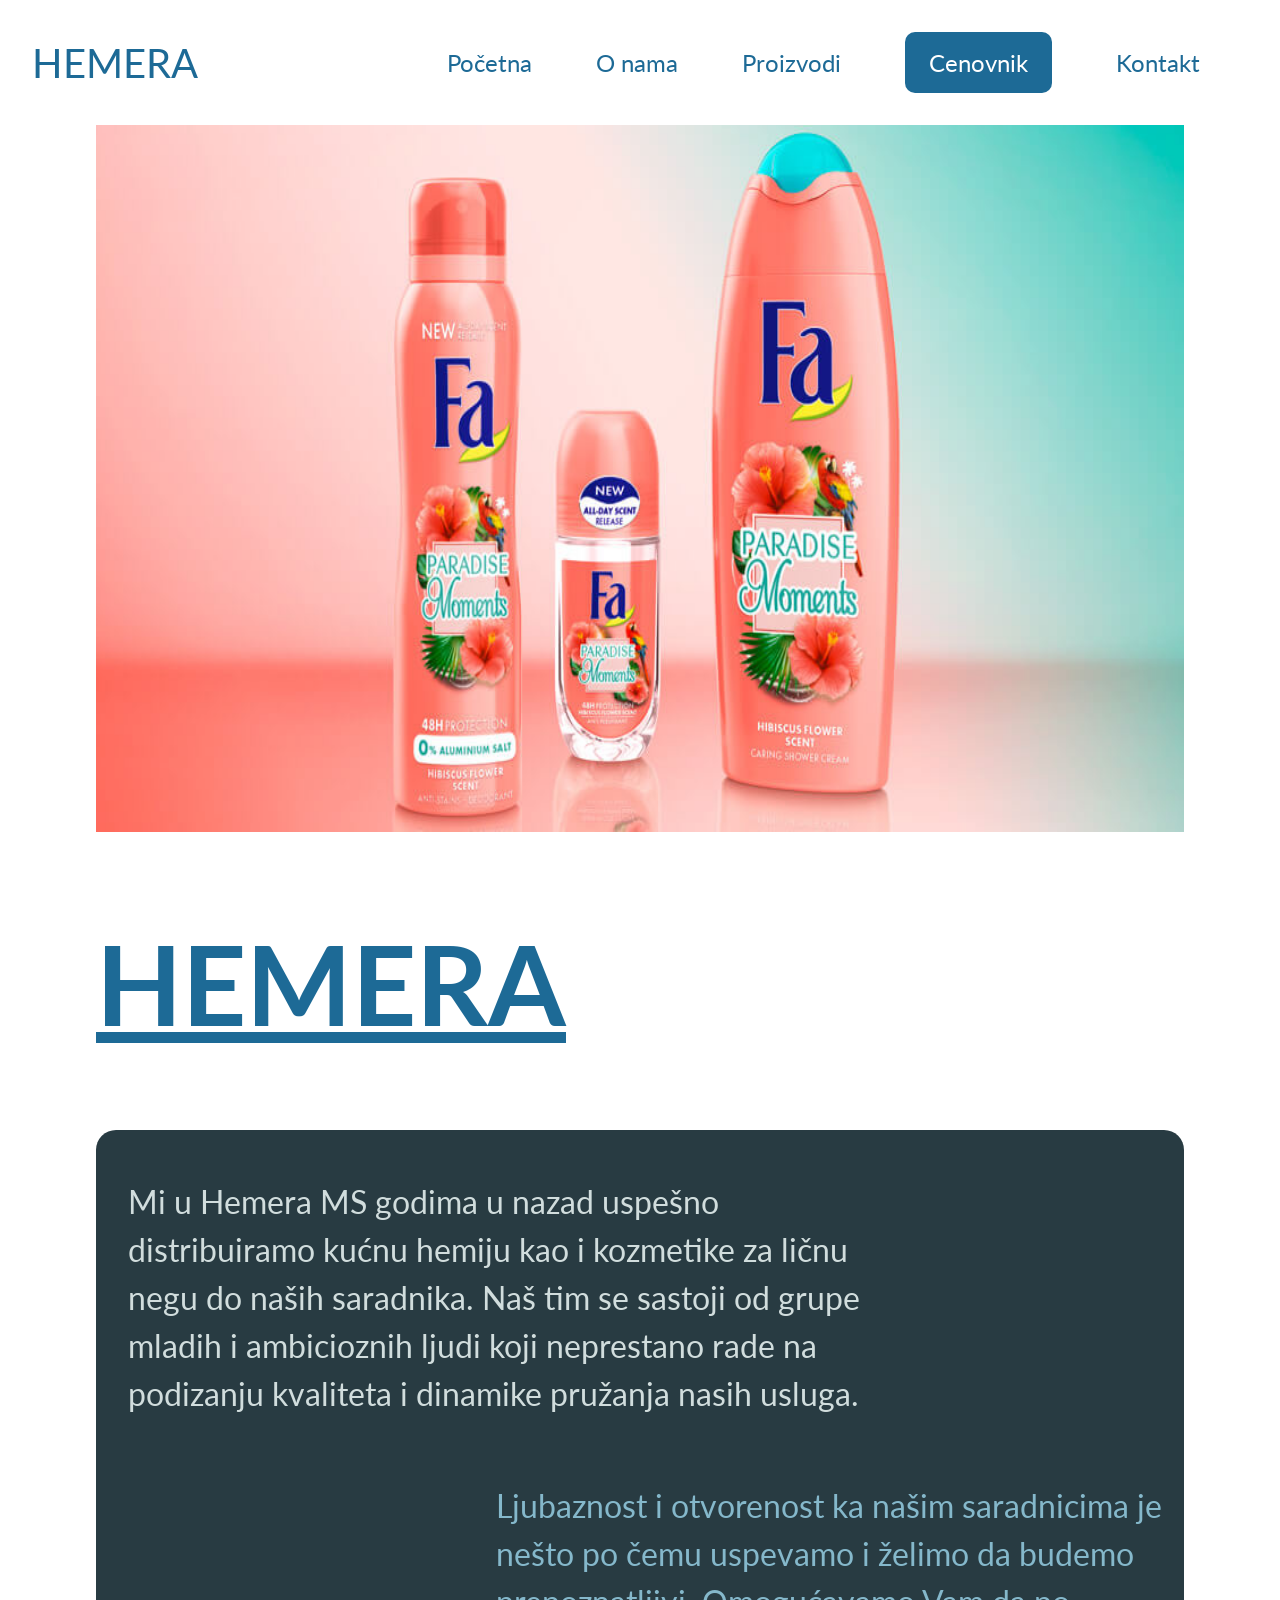
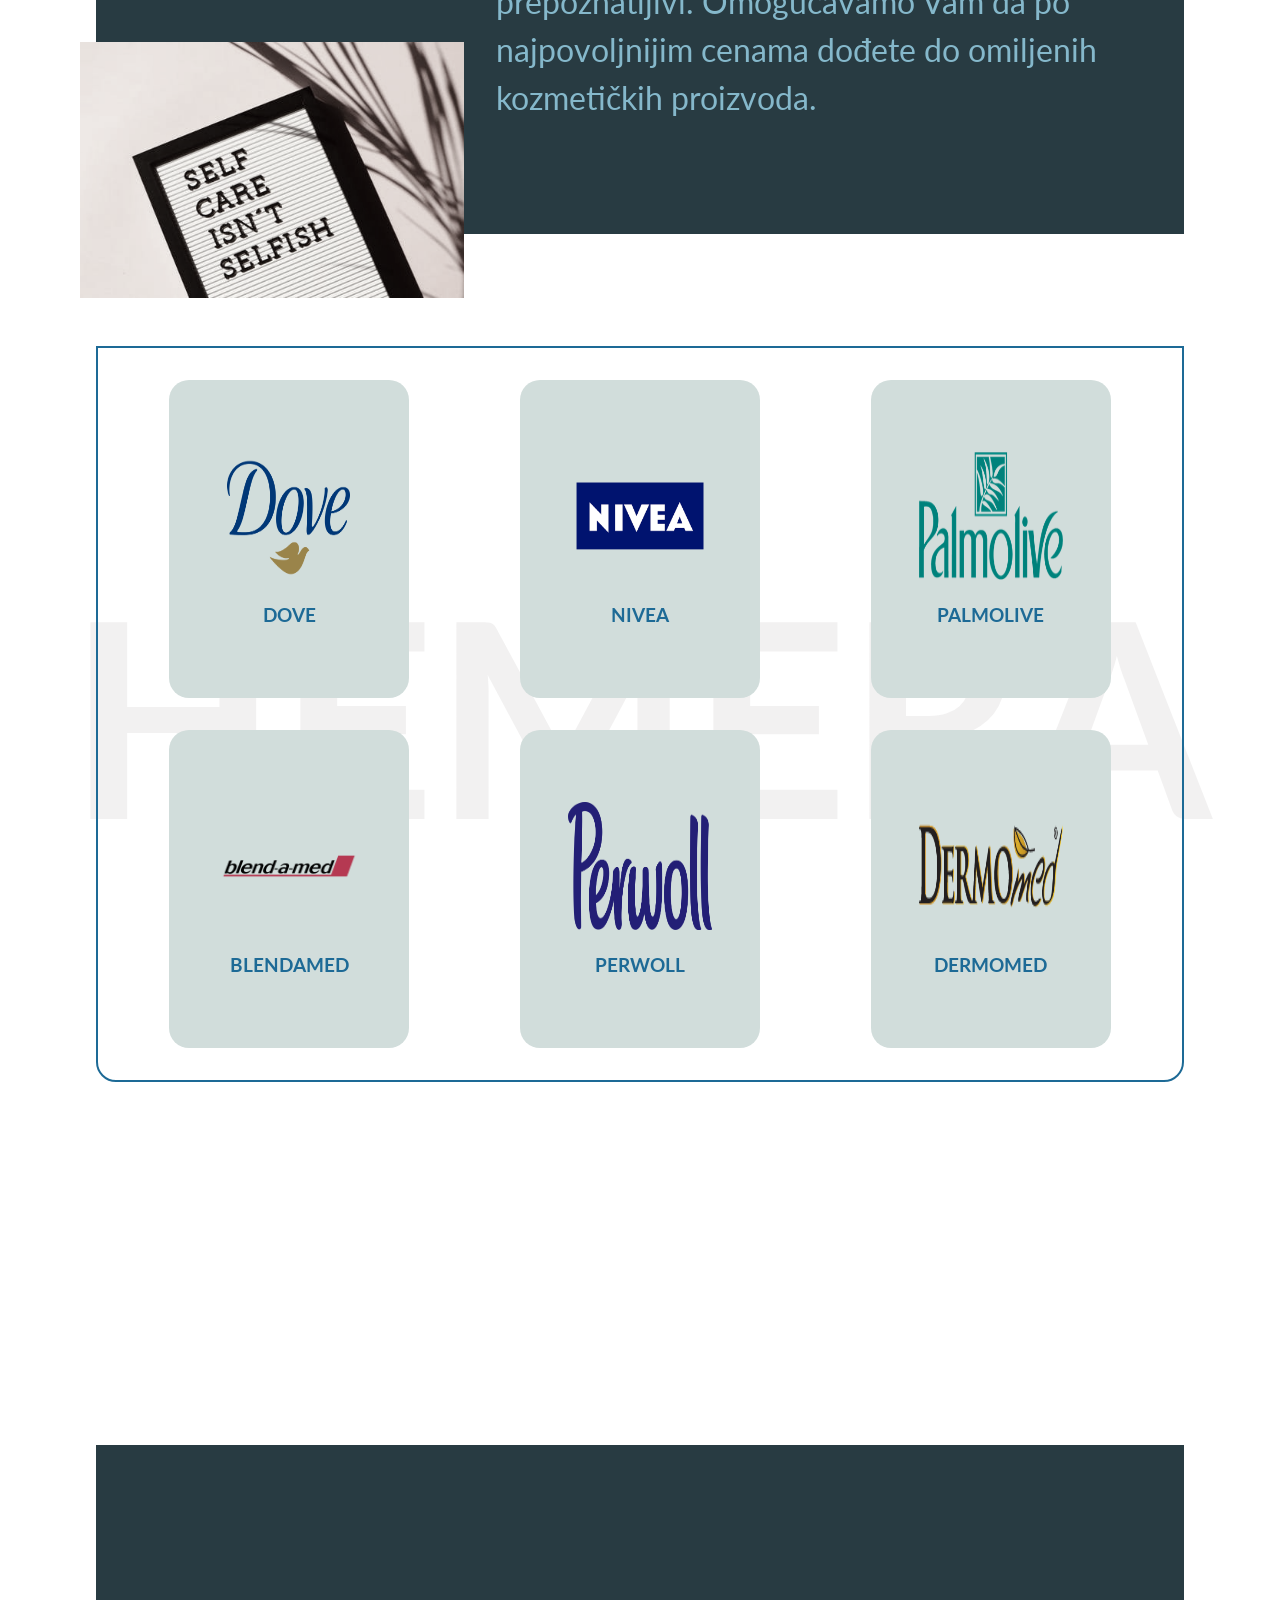
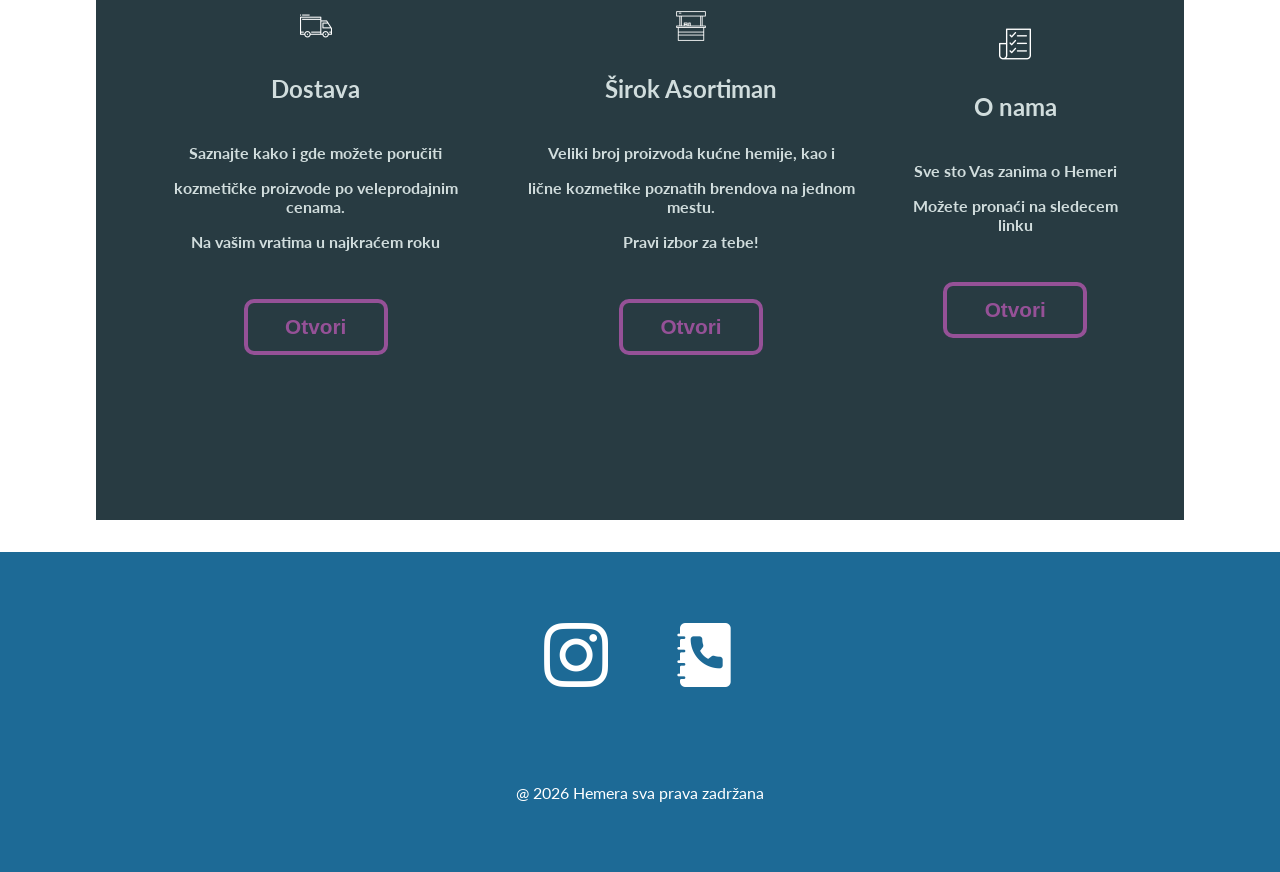
==== commit 9fe5180d: "remove non-used css" ====
--- a/index.html
+++ b/index.html
@@ -34,6 +34,9 @@
                     <a href="products.html">
                         <li>Proizvodi</li>
                     </a>
+                    <a href="price.html" >
+                        <li class="nav-cta">Cenovnik</li>
+                    </a>
                     <a href="contacts.html">
                         <li>Kontakt</li>
                     </a>
@@ -50,6 +53,9 @@
                     </a>
                     <a href="products.html">
                         <li>Proizvodi</li>
+                    </a>
+                    <a href="price.html">
+                        <li>Cenovnik</li>
                     </a>
                     <a href="contacts.html">
                         <li>Kontakt</li>
--- a/assets/css/style.css
+++ b/assets/css/style.css
@@ -4,7 +4,6 @@
   margin: 0;
   padding: 0;
   box-sizing: border-box;
-  /* outline: 1px solid red; */
 }
 html,
 body {
@@ -16,24 +15,17 @@
   flex-direction: column;
   align-items: center;
   width: 100%;
-  /* height: 100vh; */
-  /* font-family: "Mali", cursive; */
+
   scroll-behavior: smooth;
 }
 body::-webkit-scrollbar-button {
   display: none;
-  /* position: absolute;
-  top: 0;
-  right: 0;
-  z-index: 78;
-  background-color: black; */
 }
 
 header {
   margin: 0;
   padding: 0;
   width: 100%;
-  /* align-items: flex-end; */
   display: flex;
   flex-direction: column;
   position: fixed;
@@ -45,6 +37,7 @@
   max-width: 100%;
   display: flex;
   justify-content: space-between;
+  align-items: center;
 }
 .logo {
   display: flex;
@@ -65,6 +58,7 @@
 .nav-list {
   display: flex;
   justify-content: space-around;
+  align-items: center;
   width: 100%;
   list-style-type: none;
 }
@@ -73,6 +67,15 @@
   text-decoration: none;
   color: #1d6a96;
   font-size: 1.5rem;
+}
+.nav-cta {
+  background: #1d6a96;
+  color: white;
+  padding: 1rem 1.5rem;
+  border-radius: 10px;
+}
+.nav-cta:hover {
+  background: #1d6a96ce;
 }
 .nav--mob {
   display: none;
@@ -274,7 +277,7 @@
     url("/assets/images/images/yes.jpg");
   background-size: cover;
   background-position: center;
-  /* filter: grayscale(100%); */
+
   background-attachment: fixed;
   border-radius: 10px 10px 0 0;
   width: 85vw;
@@ -288,7 +291,6 @@
 }
 
 .services {
-  /* background-color:rgba(200, 200, 200,.4); */
   margin: 2rem 0;
   padding: 2.5rem;
   width: 70vw;
@@ -557,6 +559,15 @@
   flex-direction: column;
   padding-top: 7rem;
 }
+.modal__container a {
+  display: flex;
+  flex-direction: column;
+  align-items: center;
+  justify-content: space-between;
+}
+.modal__container a img {
+  margin-top: 2rem;
+}
 .modal__container h2 {
   text-transform: capitalize;
   color: #283b42;
@@ -575,18 +586,6 @@
   color: #283b42;
   height: 2.5rem;
   padding: 0.5rem;
-}
-.modal__container form input[type="submit"] {
-  margin-top: 3rem;
-  background: none;
-  border: 2px solid #1d6a96;
-  border-radius: 20px;
-  padding: 1rem 2rem;
-  color: #1d6a96;
-  font-size: 1.2rem;
-  outline: none;
-  cursor: pointer;
-  text-transform: capitalize;
 }
 #error {
   margin-top: 1rem;
@@ -726,6 +725,33 @@
   }
 }
 
+/* Price */
+
+#enter-btn {
+  margin-top: 3rem;
+  background: none;
+  border: 2px solid #1d6a96;
+  border-radius: 20px;
+  padding: 1rem 1.5rem;
+  color: #1d6a96;
+  font-size: 1.2rem;
+  outline: none;
+  cursor: pointer;
+  text-transform: capitalize;
+}
+.price-link {
+  text-decoration: none;
+  color: #283b42;
+  font-size: 2rem;
+}
+.price-link:hover {
+  color: #1d6a96;
+}
+.price-list {
+  width: 5rem;
+  height: 5rem;
+}
+
 /* CONTACTS */
 
 .contact-holder {
@@ -744,7 +770,6 @@
 
 .contact-img {
   background: url("/assets/images/images/kontakt.jpg") no-repeat;
-  /* background-image: linear-gradient(140deg,rgba(246, 246, 246, 0.2) 0%,rgba(156, 138, 199, 0.2) 100%); */
   background-size: cover;
   filter: grayscale(10);
   background-attachment: fixed;
